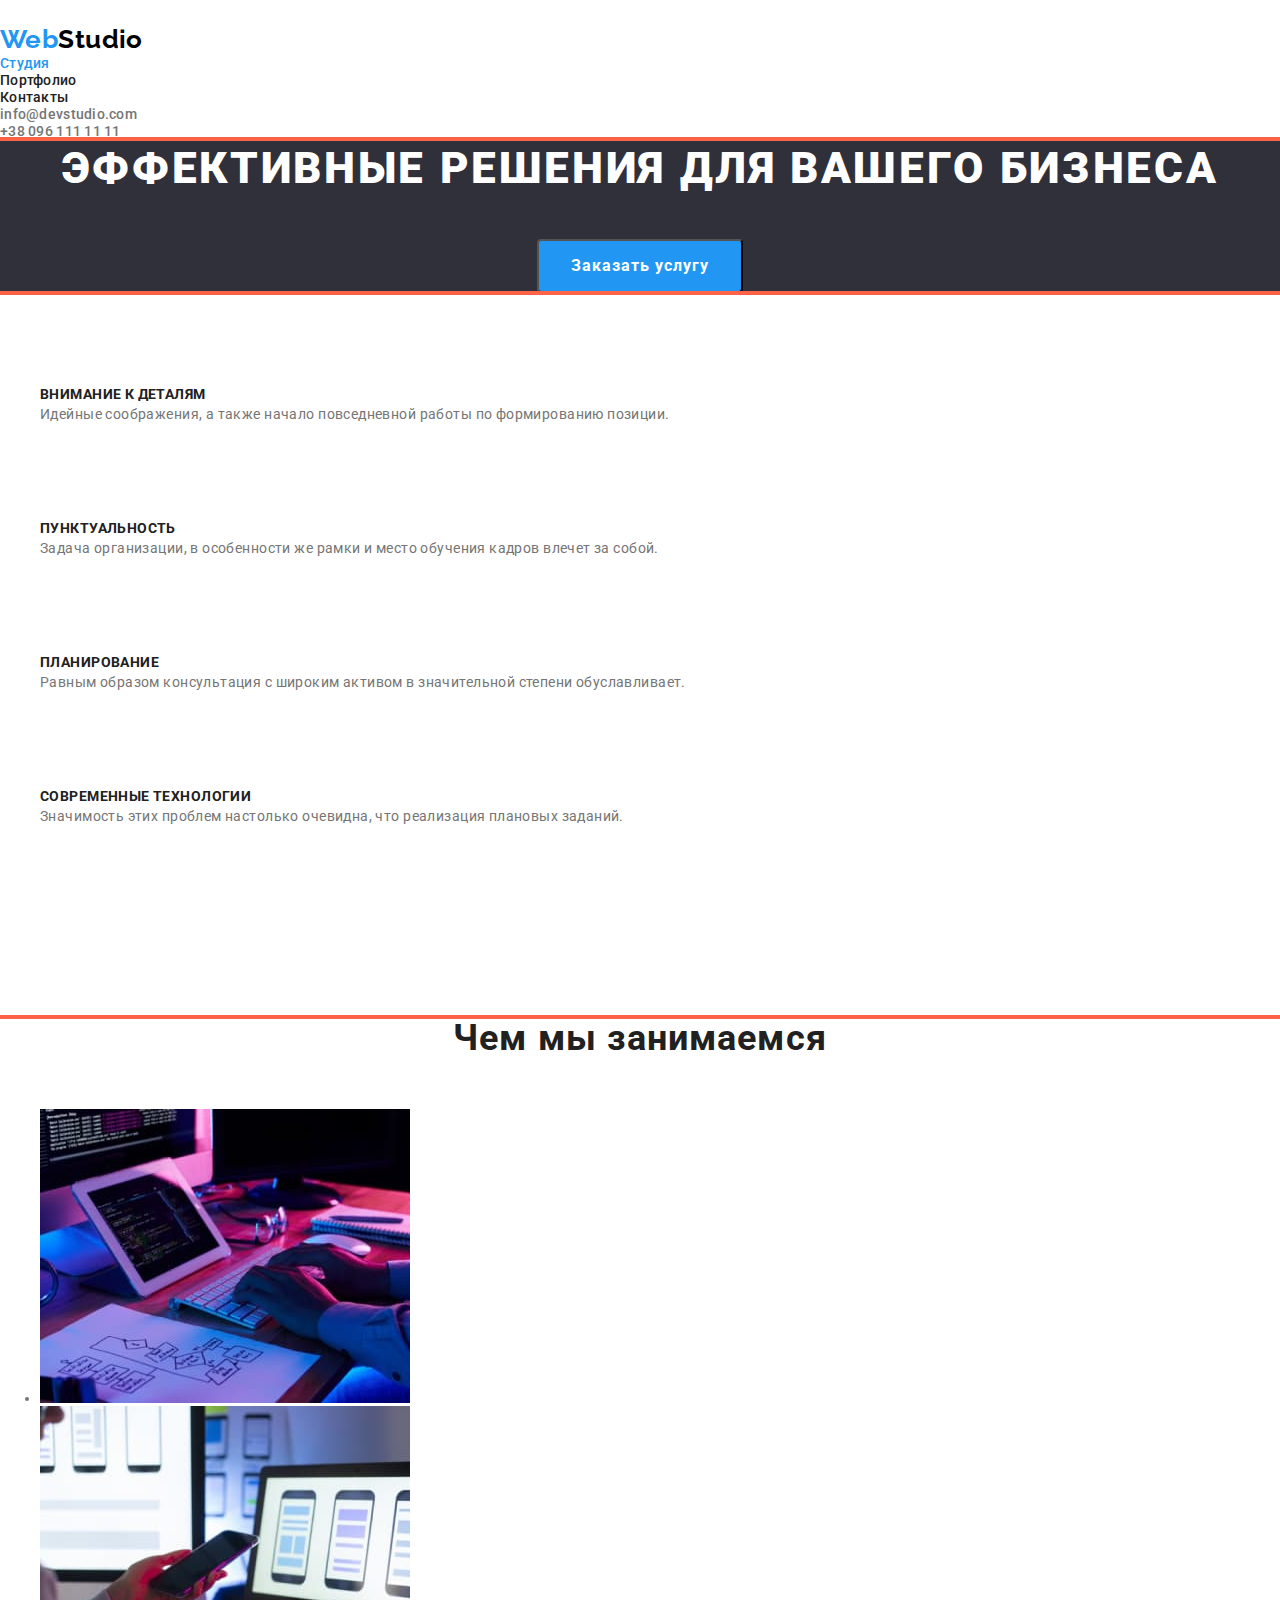
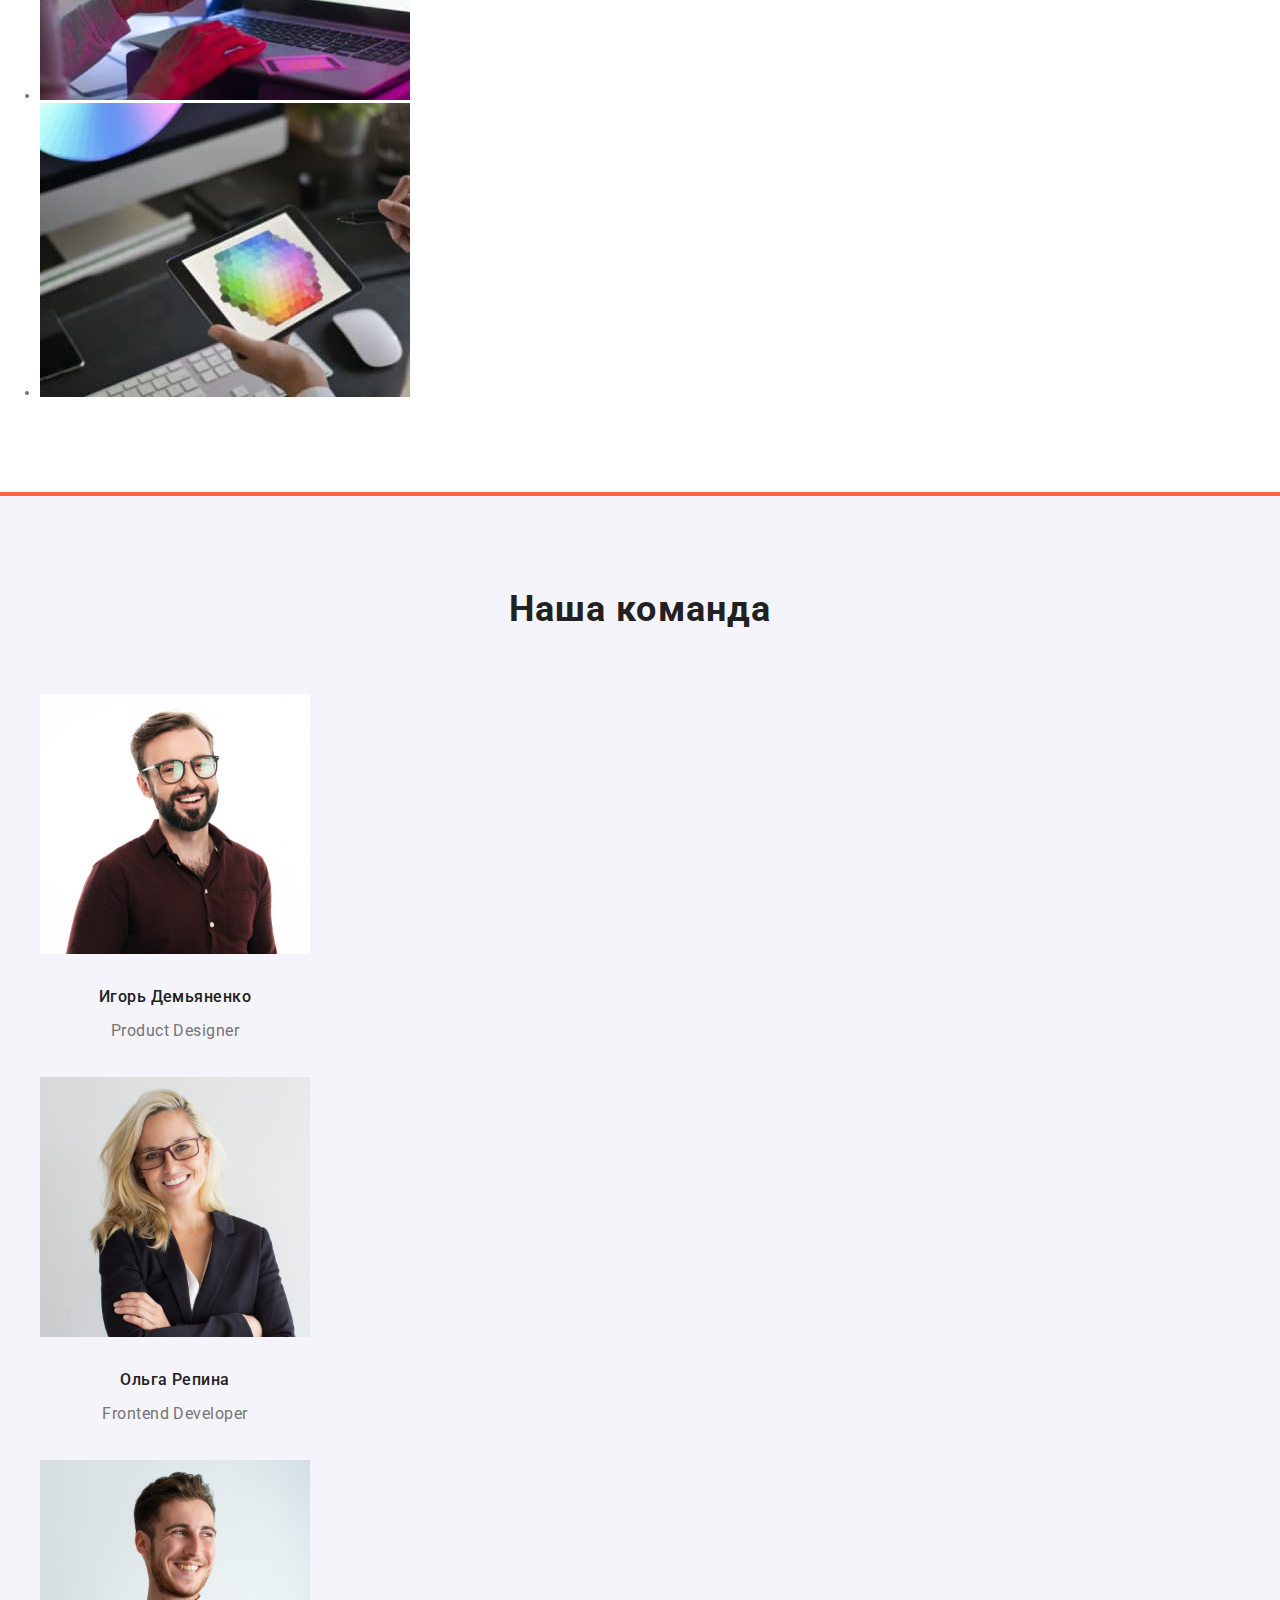
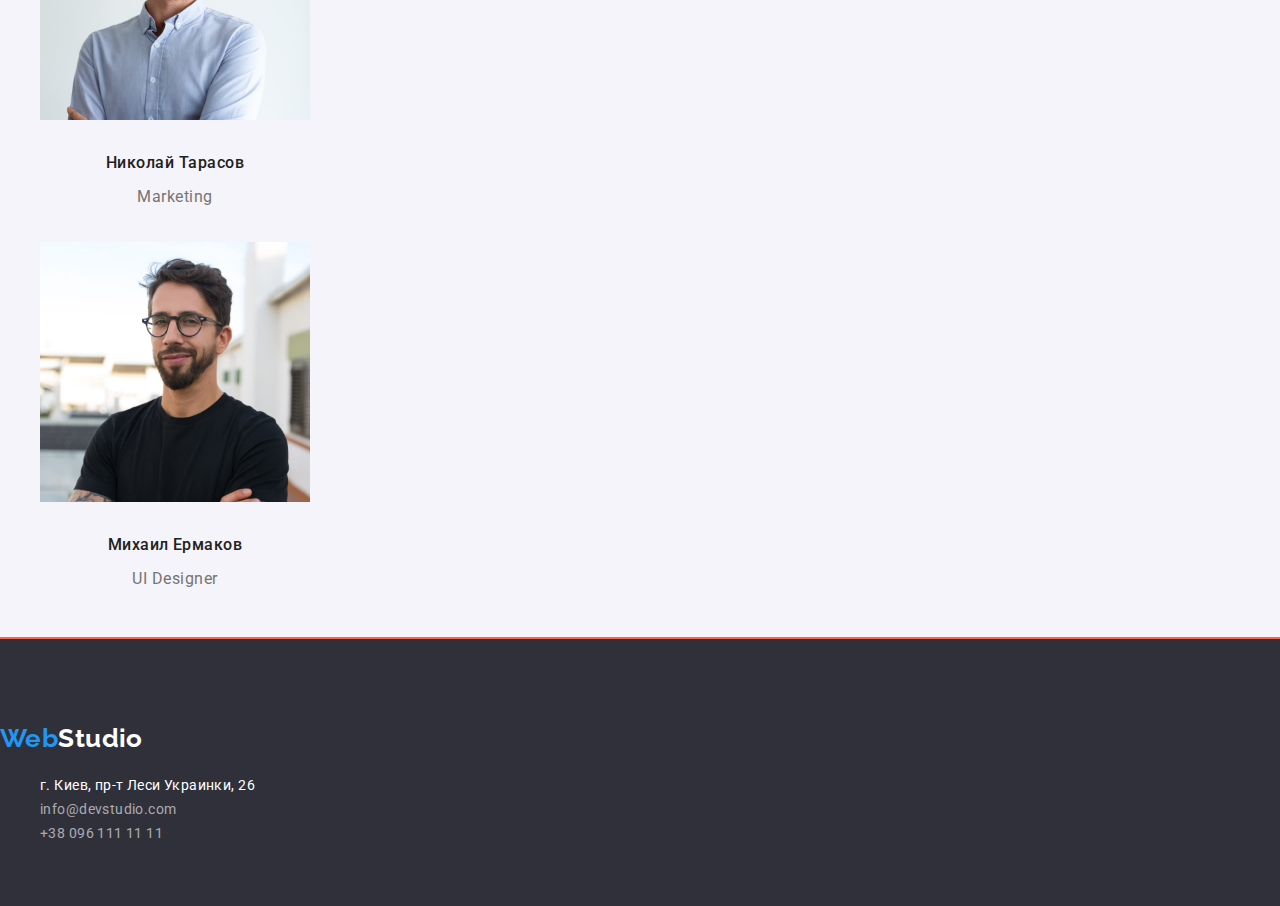
==== index.html @ bc40f43e "Start" ====
<!DOCTYPE html>
<html lang="en">
<head>
    <meta charset="UTF-8">
    <meta http-equiv="X-UA-Compatible" content="IE=edge">
    <meta name="viewport" content="width=device-width, initial-scale=1.0">
    <title>Web studio</title>
    <link rel="stylesheet" href="https://cdnjs.cloudflare.com/ajax/libs/modern-normalize/1.1.0/modern-normalize.min.css">
    <link href="https://fonts.googleapis.com/css2?family=Raleway:wght@700&family=Roboto:wght@400;500;700;900&display=swap" rel="stylesheet">
    <link rel="stylesheet" href="./css/styles.css">
</head>
<body>
    <header class="header">
        <!--Шапка сайта-->
        <div class="conteiner">
        <nav>
            <a href="./index.html" class="logo"><span class="web">Web</span><span class="studio-head">Studio</span></a>
            <ul class="list">
                <li class="list-nav"><a href="" class="studia link">Студия</a></li>
                <li class="list-nav"><a href="./portfolio.html" class="link">Портфолио</a></li>
                <li class="list-nav"><a href="" class="link">Контакты</a></li>
            </ul>
            </nav>
            <ul class="list">
                <li class="list-auth"><a href="mailto:info@devstudio.com" class="button-auth">info@devstudio.com</a></li>
                <li class="list-auth"><a href="tel:+380961111111" class="button-auth">+38 096 111 11 11</a></li>

            </ul>
        </div>
    </header>
    <main>
        
    <!--Герой-->
    <div class="conteiner">
    <section class="hero">
        <h1 class="hero-title">Эффективные решения для вашего бизнеса</h1>
        <button type="button" class="button-main">Заказать услугу</button>
    </section>
</div>
<div class="conteiner">
    <section class="section">
        <h2 class="visually-hidden">Особенности</h2>
        <ul class="feature-list">
            <li><h3 class="title">Внимание к деталям</h3>
            <p class="feature-text">
                Идейные соображения, а также начало повседневной работы по формированию позиции.
            </p></li>
            <li>
                <h3 class="title">Пунктуальность</h3>
                <p class="feature-text">Задача организации, в особенности же рамки и место обучения кадров влечет за собой.</p>
            </li>
            <li>
                <h3 class="title">Планирование</h3>
                <p class="feature-text">
                    Равным образом консультация с широким активом в значительной степени обуславливает.

                </p>
            </li>
            <li>
                <h3 class="title">Современные технологии</h3>
                <p class="feature-text">
                    Значимость этих проблем настолько очевидна, что реализация плановых заданий.
                </p>
            </li>

        </ul>
    </section>
</div>
<div class="conteiner">
    <section class="specialisation">
        <h2 class="specialisation-title">Чем мы занимаемся</h2>
        <ul class="specialisation-list">
        <li class="specialisation-item">
            <img src="./images/picture1.jpg" alt="Picture1" width="370" height="294">
        </li>
        <li class="specialisation-item">
            <img src="./images/picture2.jpg" alt="Picture2" width="370" height="294">
        </li>
        <li class="specialisation-item">
            <img src="./images/picture3.jpg" alt="Picture3" width="370" height="294">
        </li>
        </ul>
    </section>
</div>
<div class="conteiner"></div>
    <section class="team">
        <!--Фото команди-->
        <h2 class="team-title">Наша команда</h2>
        <ul class="team-list">
            <li class="list"><img src="./images/member1.jpg" alt="Member1" width="270" height="260">
            <h3 class="title secondary">Игорь Демьяненко</h3>
            <p class="team-text">Product Designer</p></li>
            <li class="list"><img src="./images/member2.jpg" alt="Member2" width="270" height="260">
            <h3 class="title secondary">Ольга Репина</h3>
        <p class="team-text">Frontend Developer</p></li>
            <li class="list"><img src="./images/member3.jpg" alt="Member3" width="270" height="260">
            <h3 class="title secondary">Николай Тарасов</h3>
        <p class="team-text">Marketing</p></li>
            <li class="list"><img src="./images/member4.jpg" alt="Member4" width="270" height="260">
            <h3 class="title secondary">Михаил Ермаков</h3>
        <p class="team-text">UI Designer</p></li>
        </ul>
    </section>
</div>
</main>
<div class="conteiner">
<footer class="footer">
    <!--Футер-->
    <a href="./index.html" class="logo"><span class="web">Web</span><span class="studio-footer">Studio</span></a>
<address>
   <ul class="list-adress">
  <li class="list"> <a href="https://goo.gl/maps/uKGxG5egsuMHE9eL8" target="_blank" rel="noopener norefferrer" class="map">г. Киев, пр-т Леси Украинки, 26</a></li>
   <li class="list"><a href="mailto:info@example.com" class="mail">info@devstudio.com</a></li>
   <li class="list"> <a href="tel:+380961111111" class="telephone">+38 096 111 11 11</a>

   </li>
</ul>
</address>

</footer>
</div>
    
</body>
</html>
---- css/styles.css ----
:root{
    --head-text-color:#FFFFFF;
    --secondary-hesd-color:#212121;
    --primary-text-color: #757575;
    --acent-color: #2196F3;
    --main-bacground-color:#E5E5E5;
    --bacground-hero-color:#2F303A;
    --footer-text-color: rgba(255, 255, 255, 0.6);
    --backgroun-footer-color: #2F303A;
    --logo-color: #000000;
    --team-background-color: #F5F4FA;



}
body{
    background-color: var(--head-text-color);
    color: var(--primary-text-color);
    font-family: "Roboto", sans-serif;
    font-size: 14px;
    letter-spacing: 0.03em;
    
    
}
.conteiner{
    margin-left: auto;
    margin-right: auto;
    width: 1200;
    outline: 2px solid tomato;
}
.button {
    display: inline-block;
    cursor: pointer;
    border-radius: 4px;
    border: 1px solid transparent;
    
    }
.visually-hidden{
    position: absolute;
    width: 1px;
    height: 1px;
    margin: -1px;
    border: 0;
    padding: 0;

    white-space: nowrap;
    clip-path: inset(100%);
    clip: rect(0 0 0 0);
    overflow: hidden;
    margin-top: 0;
    margin-bottom: 0;

}

.list{
list-style: none;
padding-left: 0;
margin: 0;
padding: 0px;
}



.list:hover,
.list:focus{
    color: var(--acent-color);
}
.link {
text-decoration: none;
color:var(--secondary-hesd-color);
font-family: 'Roboto';
font-weight: 500;
font-size: 14px;
line-height: 1.14;
letter-spacing: 0.02em;
}
.link:hover,
.link:focus{
    color: var(--acent-color);

}
.studia{
    color: var(--acent-color);

}
.feature-list{
    list-style: none;

}



.logo {
    color: var(--bacground-hero-color);
    font-family: "Raleway",sans-serif;
    font-weight: 700;
    font-size: 26px;
    line-height: 1.19;
    text-decoration: none; 
    display: inline-block;
    margin-top: 24px;
     
}


.studio-head{
    color: var(--logo-color);
}
.web{
    color: var(--acent-color);
}


 /* Site nav */

.link.portfolio{
    color: var(--acent-color);

}
.button-auth{
    color: var(--primary-text-color);
    font-family: 'Roboto';
font-weight: 500;
font-size: 14px;
line-height: 1.2;
letter-spacing: 0.02em;
text-decoration: none;
    
    
}
.button-auth:hover,
.button-auth:focus{
    color: var(--acent-color);
}
/* site autintification */

/*  site hero */
.hero{
    background-color:var(--bacground-hero-color) ;
    text-align: center;

}
.hero-title{
    margin-top: 0px;
    margin-bottom: 40px;
    color: var(--head-text-color);
    font-family: "Roboto";
font-weight: 900;
font-size: 44px;
line-height: 1.36;
letter-spacing: 0.06em;
text-align: center;
text-transform: uppercase;
}
.button-main{
    background-color: var(--acent-color);
    color: var(--head-text-color);
    font-family: "Roboto";
font-weight: 700;
font-size: 16px;
line-height: 1.87;
display: inline-block;
align-items: center;
text-align: center;
letter-spacing: 0.06em;
border-radius: 4px;
min-width: 200px;
padding: 10px 32px;


}
.hero{
    
}

    


/* Features*/
.section{
    padding-top: 94px;
    padding-bottom: 94px;
}
.feature-list .title{
    text-transform: uppercase;
    color: var(--secondary-hesd-color);
    font-family: "Roboto";
font-weight: 700;
font-size: 14px;
line-height: 1.14;
margin-top: 0;
margin-bottom: 0;

}
.feature-list{
 margin-top: 0;
margin-bottom: 0;


}
.feature-text{
    font-family: 'Roboto';
font-weight: 400;
font-size: 14px;
line-height: 1.71;
letter-spacing: 0.03em;
margin-top: 0;
margin-bottom: 94px;
}
.team-text{color: var(--primary-text-color);
    font-family: 'Roboto';
    font-weight: 400;
    font-size: 14px;
    line-height: 1.71;

}
/* Specialisation */
.specialisation-list {
    display: inline-block;
    margin-top: 0;
    margin-bottom: 94px;

}

.team{
    background-color:  var(--team-background-color);
}
.specialisation-title{
    margin-top: 0;
    margin-bottom: 50px;
    color: var(--secondary-hesd-color);
    font-family: "Roboto";
font-weight: 700;
font-size: 36px;
line-height: 1.17;
text-align: center;
letter-spacing: 0.03em;
}
/* Team */
.team-list{
    display: inline-block;
    text-align: center;
}
.team-title{
    color: var(--secondary-hesd-color);
    font-family: "Roboto";
font-weight: 700;
font-size: 36px;
line-height: 1.17;
text-align: center;
letter-spacing: 0.03em;
margin-top: 0;
margin-bottom: 50px;
padding-top: 94px;

}

.team-list .title.secondary{
    color: var(--secondary-hesd-color) ;
    font-family: "Roboto";
font-weight: 500;
font-size: 16px;
line-height: 1.19;
letter-spacing: 0.03em;
margin-top: 30px;
margin-bottom: 0;

}
.team-list .team-text{
    color:var(--primary-text-color);
    font-family: "Roboto";
font-size: 16px;
line-height: 1.91;
letter-spacing: 0.03em;
display: inline-block;
margin-top: 10px;
margin-bottom: 30px;
    
}
 
 /* Footer */
 .footer {
    background-color: var(--bacground-hero-color);
   
    padding-top: 60px;
 }
 .studio-footer{
     color: var(--head-text-color);
 }
 .list-adress {
     display: inline-block;
     margin-top: 20px;
     margin-bottom: 60px;

 }

 .map {
     color: var(--head-text-color);
    font-family: "Roboto";
font-style: normal;
font-weight: 400;
font-size: 14px;
line-height: 1.71;
letter-spacing: 0.03em;
    text-decoration: none;
 }
 .map:hover,
 .map:focus{
     color: var(--acent-color);
 }
 .mail {
     color: rgba(255, 255, 255, 0.6);
    font-family: "Roboto";
    font-style: normal;
    font-weight: 400;
    font-size: 14px;
    line-height: 1.71;
    letter-spacing: 0.03em;
        text-decoration: none;

 }
 .mail:hover,
 .mail:focus{
     color: var(--acent-color);
 }
.telephone{
    color: rgba(255, 255, 255, 0.6);
    font-family: "Roboto";
    font-style: normal;
    font-weight: 400;
    font-size: 14px;
    line-height: 1.71;
    letter-spacing:0.03em%;
        text-decoration: none;
}
.telephone:hover,
.telephone:focus{
     color: var(--acent-color);
}


 /* Potfolio */
.button-portfolio {
    background-color: var(--team-background-color);
    color: var(--secondary-hesd-color);
    font-family: "Roboto";
font-weight: 500;
font-size: 16px;
line-height: 1.63;
letter-spacing: 0.03em;
border-radius: 4px;
border: 1px solid transparent;
padding: 6px 22px;


}
.button-portfolio:hover,
.button-portfolio:focus{
     background-color: var(--acent-color);
     color: var(--head-text-color);
 }
.examples-title {
    color: var(--secondary-hesd-color);
    font-family: "Roboto";
    font-weight: 700;
    font-size: 18px;
    line-height: 2;
    letter-spacing: 0.06em;
    text-decoration: none;
    margin-top: 0;
    margin-bottom: 0;

    padding-top: 20px;

}
.examples-link {
    display: inline-block;
    text-decoration: none;  
    margin-top: 56px;
}
.examples-text{
    color: var(--primary-text-color);
    font-weight: 400;
font-size: 16px;
line-height: 1.88;
margin-top: 4px;
margin-bottom: 0;
}
.pictures{
    margin-top: 0;
    margin-bottom: 0;
}
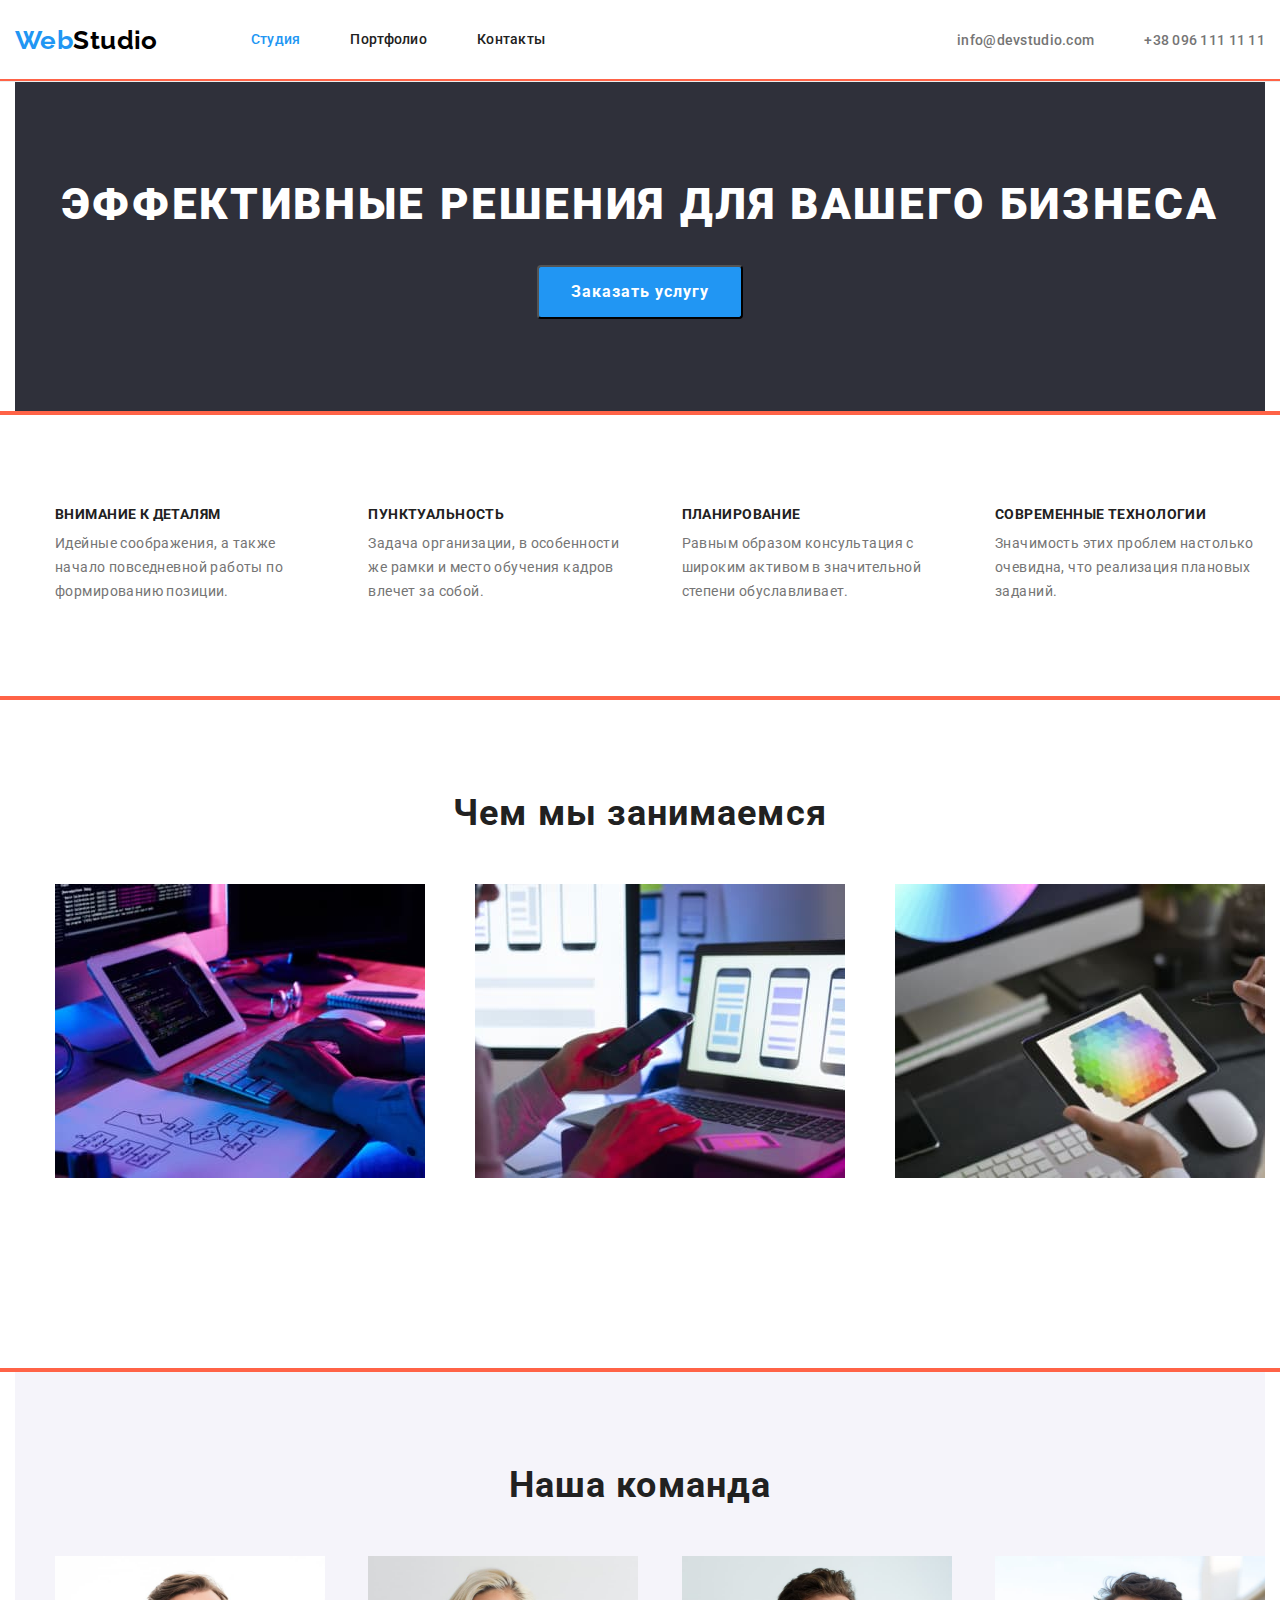
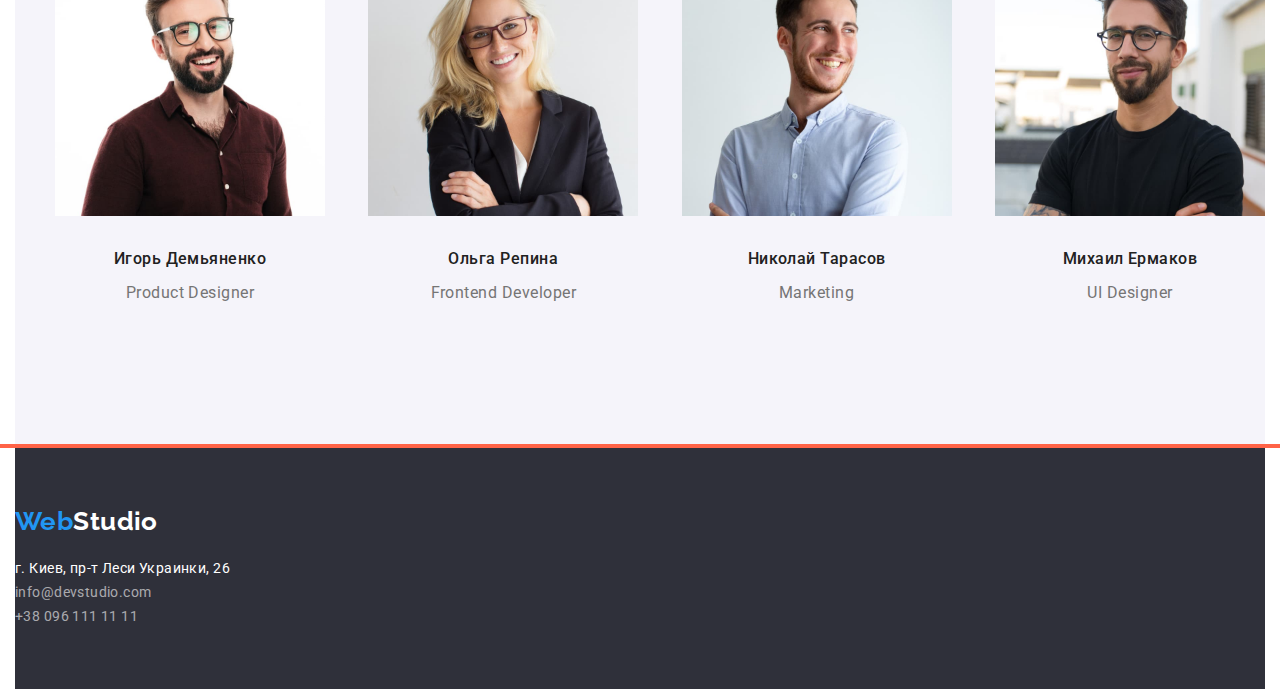
==== commit 3c2f2d6d: "Домашнее задание 3" ====
--- a/index.html
+++ b/index.html
@@ -1,5 +1,7 @@
 <!DOCTYPE html>
 <html lang="en">
+
+
 <head>
     <meta charset="UTF-8">
     <meta http-equiv="X-UA-Compatible" content="IE=edge">
@@ -9,25 +11,34 @@
     <link href="https://fonts.googleapis.com/css2?family=Raleway:wght@700&family=Roboto:wght@400;500;700;900&display=swap" rel="stylesheet">
     <link rel="stylesheet" href="./css/styles.css">
 </head>
+
+
 <body>
-    <header class="header">
-        <!--Шапка сайта-->
-        <div class="conteiner">
-        <nav>
-            <a href="./index.html" class="logo"><span class="web">Web</span><span class="studio-head">Studio</span></a>
-            <ul class="list">
-                <li class="list-nav"><a href="" class="studia link">Студия</a></li>
-                <li class="list-nav"><a href="./portfolio.html" class="link">Портфолио</a></li>
-                <li class="list-nav"><a href="" class="link">Контакты</a></li>
-            </ul>
-            </nav>
-            <ul class="list">
-                <li class="list-auth"><a href="mailto:info@devstudio.com" class="button-auth">info@devstudio.com</a></li>
-                <li class="list-auth"><a href="tel:+380961111111" class="button-auth">+38 096 111 11 11</a></li>
 
-            </ul>
-        </div>
-    </header>
+<!--Шапка сайта-->
+   
+<header class="page-header">
+    <!--Шапка сайта-->
+    <div class="conteiner main-nav">
+    <nav class="site-nav">
+        <a href="./index.html" class="logo"><span class="web">Web</span><span class="studio-head">Studio</span></a>
+        <ul class="list">
+            <li class="list-nav"><a href="./index.html" class="studia">Студия</a></li>
+            <li class="list-nav"><a href="./portfolio.html" class="link">Портфолио</a></li>
+            <li class="list-nav"><a href="" class="link">Контакты</a></li>
+        </ul>
+        </nav>
+        <ul class="list">
+            <li class="list-auth"><a href="mailto:info@devstudio.com" class="button-auth">info@devstudio.com</a></li>
+            <li class="list-auth"><a href="tel:+380961111111" class="button-auth">+38 096 111 11 11</a></li>
+
+        </ul>
+    </div>
+  
+</header>
+
+
+
     <main>
         
     <!--Герой-->
@@ -41,22 +52,22 @@
     <section class="section">
         <h2 class="visually-hidden">Особенности</h2>
         <ul class="feature-list">
-            <li><h3 class="title">Внимание к деталям</h3>
+            <li class="item"><h3 class="title">Внимание к деталям</h3>
             <p class="feature-text">
                 Идейные соображения, а также начало повседневной работы по формированию позиции.
             </p></li>
-            <li>
+            <li class="item">
                 <h3 class="title">Пунктуальность</h3>
                 <p class="feature-text">Задача организации, в особенности же рамки и место обучения кадров влечет за собой.</p>
             </li>
-            <li>
+            <li class="item">
                 <h3 class="title">Планирование</h3>
                 <p class="feature-text">
                     Равным образом консультация с широким активом в значительной степени обуславливает.
 
                 </p>
             </li>
-            <li>
+            <li class="item">
                 <h3 class="title">Современные технологии</h3>
                 <p class="feature-text">
                     Значимость этих проблем настолько очевидна, что реализация плановых заданий.
@@ -66,6 +77,9 @@
         </ul>
     </section>
 </div>
+
+
+<!-- Спеціалізація -->
 <div class="conteiner">
     <section class="specialisation">
         <h2 class="specialisation-title">Чем мы занимаемся</h2>
@@ -82,27 +96,32 @@
         </ul>
     </section>
 </div>
-<div class="conteiner"></div>
+
+<!-- Команда -->
+<div class="conteiner">
     <section class="team">
         <!--Фото команди-->
         <h2 class="team-title">Наша команда</h2>
         <ul class="team-list">
-            <li class="list"><img src="./images/member1.jpg" alt="Member1" width="270" height="260">
+            <li class="photos"><img src="./images/member1.jpg" alt="Member1" width="270" height="260">
             <h3 class="title secondary">Игорь Демьяненко</h3>
             <p class="team-text">Product Designer</p></li>
-            <li class="list"><img src="./images/member2.jpg" alt="Member2" width="270" height="260">
+            <li class="photos"><img src="./images/member2.jpg" alt="Member2" width="270" height="260">
             <h3 class="title secondary">Ольга Репина</h3>
         <p class="team-text">Frontend Developer</p></li>
-            <li class="list"><img src="./images/member3.jpg" alt="Member3" width="270" height="260">
+            <li class="photos"><img src="./images/member3.jpg" alt="Member3" width="270" height="260">
             <h3 class="title secondary">Николай Тарасов</h3>
         <p class="team-text">Marketing</p></li>
-            <li class="list"><img src="./images/member4.jpg" alt="Member4" width="270" height="260">
+            <li class="photos"><img src="./images/member4.jpg" alt="Member4" width="270" height="260">
             <h3 class="title secondary">Михаил Ермаков</h3>
         <p class="team-text">UI Designer</p></li>
         </ul>
     </section>
 </div>
 </main>
+
+
+<!-- Футер -->
 <div class="conteiner">
 <footer class="footer">
     <!--Футер-->
--- a/css/styles.css
+++ b/css/styles.css
@@ -9,6 +9,7 @@
     --backgroun-footer-color: #2F303A;
     --logo-color: #000000;
     --team-background-color: #F5F4FA;
+    --head-line-color: #ECECEC;
 
 
 
@@ -25,7 +26,9 @@
 .conteiner{
     margin-left: auto;
     margin-right: auto;
-    width: 1200;
+    width: 1230;
+    padding-left: 15px;
+    padding-right: 15px;
     outline: 2px solid tomato;
 }
 .button {
@@ -54,9 +57,9 @@
 
 .list{
 list-style: none;
-padding-left: 0;
 margin: 0;
 padding: 0px;
+display: flex;
 }
 
 
@@ -81,6 +84,7 @@
 }
 .studia{
     color: var(--acent-color);
+    text-decoration: none;
 
 }
 .feature-list{
@@ -89,6 +93,44 @@
 }
 
 
+/* Header */
+.main-nav{
+    display: flex;
+    align-items: center;
+    justify-content:space-between;
+    outline: 1px solid var(--head-line-color);
+}
+.site-nav{
+    display: flex;
+    align-items: center;
+    margin-left: 93px;
+}
+.site-nav:first-child{
+    margin-left: 0;
+
+}
+
+
+.list-nav{
+    display: block;
+    margin-right: 50px;
+    padding-top: 32px;
+    padding-bottom: 32px;
+    text-decoration: none;
+    margin-right: 50px;
+
+color:var(--secondary-hesd-color);
+font-family: 'Roboto';
+font-weight: 500;
+font-size: 14px;
+line-height: 1.14;
+letter-spacing: 0.02em;
+   
+}
+.list-nav:last-child{
+    margin-right: 0;
+    
+}
 
 .logo {
     color: var(--bacground-hero-color);
@@ -96,9 +138,8 @@
     font-weight: 700;
     font-size: 26px;
     line-height: 1.19;
-    text-decoration: none; 
-    display: inline-block;
-    margin-top: 24px;
+    text-decoration: none;
+    margin-right: 93px;  
      
 }
 
@@ -112,10 +153,21 @@
 
 
  /* Site nav */
+ 
 
 .link.portfolio{
     color: var(--acent-color);
 
+}
+/* site autintification */
+.list-auth{
+    display: flex;
+    padding-top: 32px;
+    padding-bottom: 32px;
+    margin-left: auto;
+}
+.list-auth+ .list-auth{
+ margin-left: 50px;
 }
 .button-auth{
     color: var(--primary-text-color);
@@ -132,9 +184,10 @@
 .button-auth:focus{
     color: var(--acent-color);
 }
-/* site autintification */
+
 
 /*  site hero */
+
 .hero{
     background-color:var(--bacground-hero-color) ;
     text-align: center;
@@ -142,7 +195,7 @@
 }
 .hero-title{
     margin-top: 0px;
-    margin-bottom: 40px;
+    margin-bottom: 30px;
     color: var(--head-text-color);
     font-family: "Roboto";
 font-weight: 900;
@@ -168,18 +221,16 @@
 padding: 10px 32px;
 
 
-}
-.hero{
-    
-}
-
-    
-
+
+}
 
 /* Features*/
 .section{
+    margin-top: 0;
+    margin-bottom: 0;
     padding-top: 94px;
     padding-bottom: 94px;
+
 }
 .feature-list .title{
     text-transform: uppercase;
@@ -189,23 +240,34 @@
 font-size: 14px;
 line-height: 1.14;
 margin-top: 0;
-margin-bottom: 0;
+margin-bottom: 10px;
 
 }
 .feature-list{
  margin-top: 0;
 margin-bottom: 0;
-
-
+display: flex;
+justify-content:space-between;
+flex-wrap: wrap;
+
+}
+.feature-list .item{
+    width: 270px;
+}
+.feature-list+ .feature-list{
+    margin-left: 30px;
+}
+.feature-list:first-child{
+    margin-left: 0;
 }
 .feature-text{
-    font-family: 'Roboto';
+font-family: 'Roboto';
 font-weight: 400;
 font-size: 14px;
 line-height: 1.71;
 letter-spacing: 0.03em;
 margin-top: 0;
-margin-bottom: 94px;
+margin-bottom: 0;
 }
 .team-text{color: var(--primary-text-color);
     font-family: 'Roboto';
@@ -215,15 +277,31 @@
 
 }
 /* Specialisation */
+.specialisation{
+    margin-top: 0;
+}
 .specialisation-list {
+    list-style: none;
     display: inline-block;
     margin-top: 0;
     margin-bottom: 94px;
-
-}
+    display: flex;
+justify-content:space-between;
+flex-wrap: wrap;
+
+
+}
+.specialisation-item{
+    margin-right: 30px;
+}
+.specialisation-item:last-child{
+    margin-right: 0;
+}
+/* Team */
 
 .team{
     background-color:  var(--team-background-color);
+    padding-top: 94px;
 }
 .specialisation-title{
     margin-top: 0;
@@ -236,11 +314,16 @@
 text-align: center;
 letter-spacing: 0.03em;
 }
-/* Team */
 .team-list{
-    display: inline-block;
-    text-align: center;
-}
+    display: flex;
+    justify-content:space-between;
+flex-wrap: wrap;
+list-style: none;
+text-align: center;
+
+}
+
+
 .team-title{
     color: var(--secondary-hesd-color);
     font-family: "Roboto";
@@ -251,7 +334,7 @@
 letter-spacing: 0.03em;
 margin-top: 0;
 margin-bottom: 50px;
-padding-top: 94px;
+
 
 }
 
@@ -264,6 +347,7 @@
 letter-spacing: 0.03em;
 margin-top: 30px;
 margin-bottom: 0;
+text-align: center;
 
 }
 .team-list .team-text{
@@ -272,10 +356,11 @@
 font-size: 16px;
 line-height: 1.91;
 letter-spacing: 0.03em;
-display: inline-block;
+display: flex;
 margin-top: 10px;
 margin-bottom: 30px;
-    
+text-align: center;
+justify-content: center;
 }
  
  /* Footer */
@@ -291,6 +376,9 @@
      display: inline-block;
      margin-top: 20px;
      margin-bottom: 60px;
+     margin-left: 0;
+     margin-right: 0;
+     padding-inline-start: 0;
 
  }
 
@@ -303,6 +391,8 @@
 line-height: 1.71;
 letter-spacing: 0.03em;
     text-decoration: none;
+   
+
  }
  .map:hover,
  .map:focus{
@@ -340,6 +430,10 @@
 
 
  /* Potfolio */
+ .filter{
+     display: flex;
+     justify-content: center;
+ }
 .button-portfolio {
     background-color: var(--team-background-color);
     color: var(--secondary-hesd-color);
@@ -351,8 +445,13 @@
 border-radius: 4px;
 border: 1px solid transparent;
 padding: 6px 22px;
-
-
+text-align: center;
+margin-right: 8px;
+
+
+}
+.button-portfolio:last-child{
+    margin-right: 0;
 }
 .button-portfolio:hover,
 .button-portfolio:focus{
@@ -367,27 +466,50 @@
     line-height: 2;
     letter-spacing: 0.06em;
     text-decoration: none;
-    margin-top: 0;
+    margin-top: 20px;
+    margin-bottom: 4px;
+
+}
+.list-porto{
+    display: flex;
+    flex-wrap: wrap;
+    margin-top: 34px;
+    
+}
+.list-portfolio{
+    display: flex;
+    flex-wrap: wrap;
+    width: calc((100%-60)/3);
+    justify-content: space-between;
+    margin-right: 30px;
+    margin-bottom: 30px;
+}
+.list-portfolio:nth-child(3n){
+    margin-right: 0;
+}
+.list-portfolio:nth-last-child(-n + 3){
     margin-bottom: 0;
-
-    padding-top: 20px;
-
 }
 .examples-link {
     display: inline-block;
     text-decoration: none;  
-    margin-top: 56px;
+   
 }
 .examples-text{
     color: var(--primary-text-color);
     font-weight: 400;
 font-size: 16px;
 line-height: 1.88;
-margin-top: 4px;
-margin-bottom: 0;
+margin-top: 0;
+margin-bottom: 20px;
+
 }
 .pictures{
     margin-top: 0;
     margin-bottom: 0;
 }
- 
+section{
+    padding-top: 94px;
+    padding-bottom: 94px;
+
+}
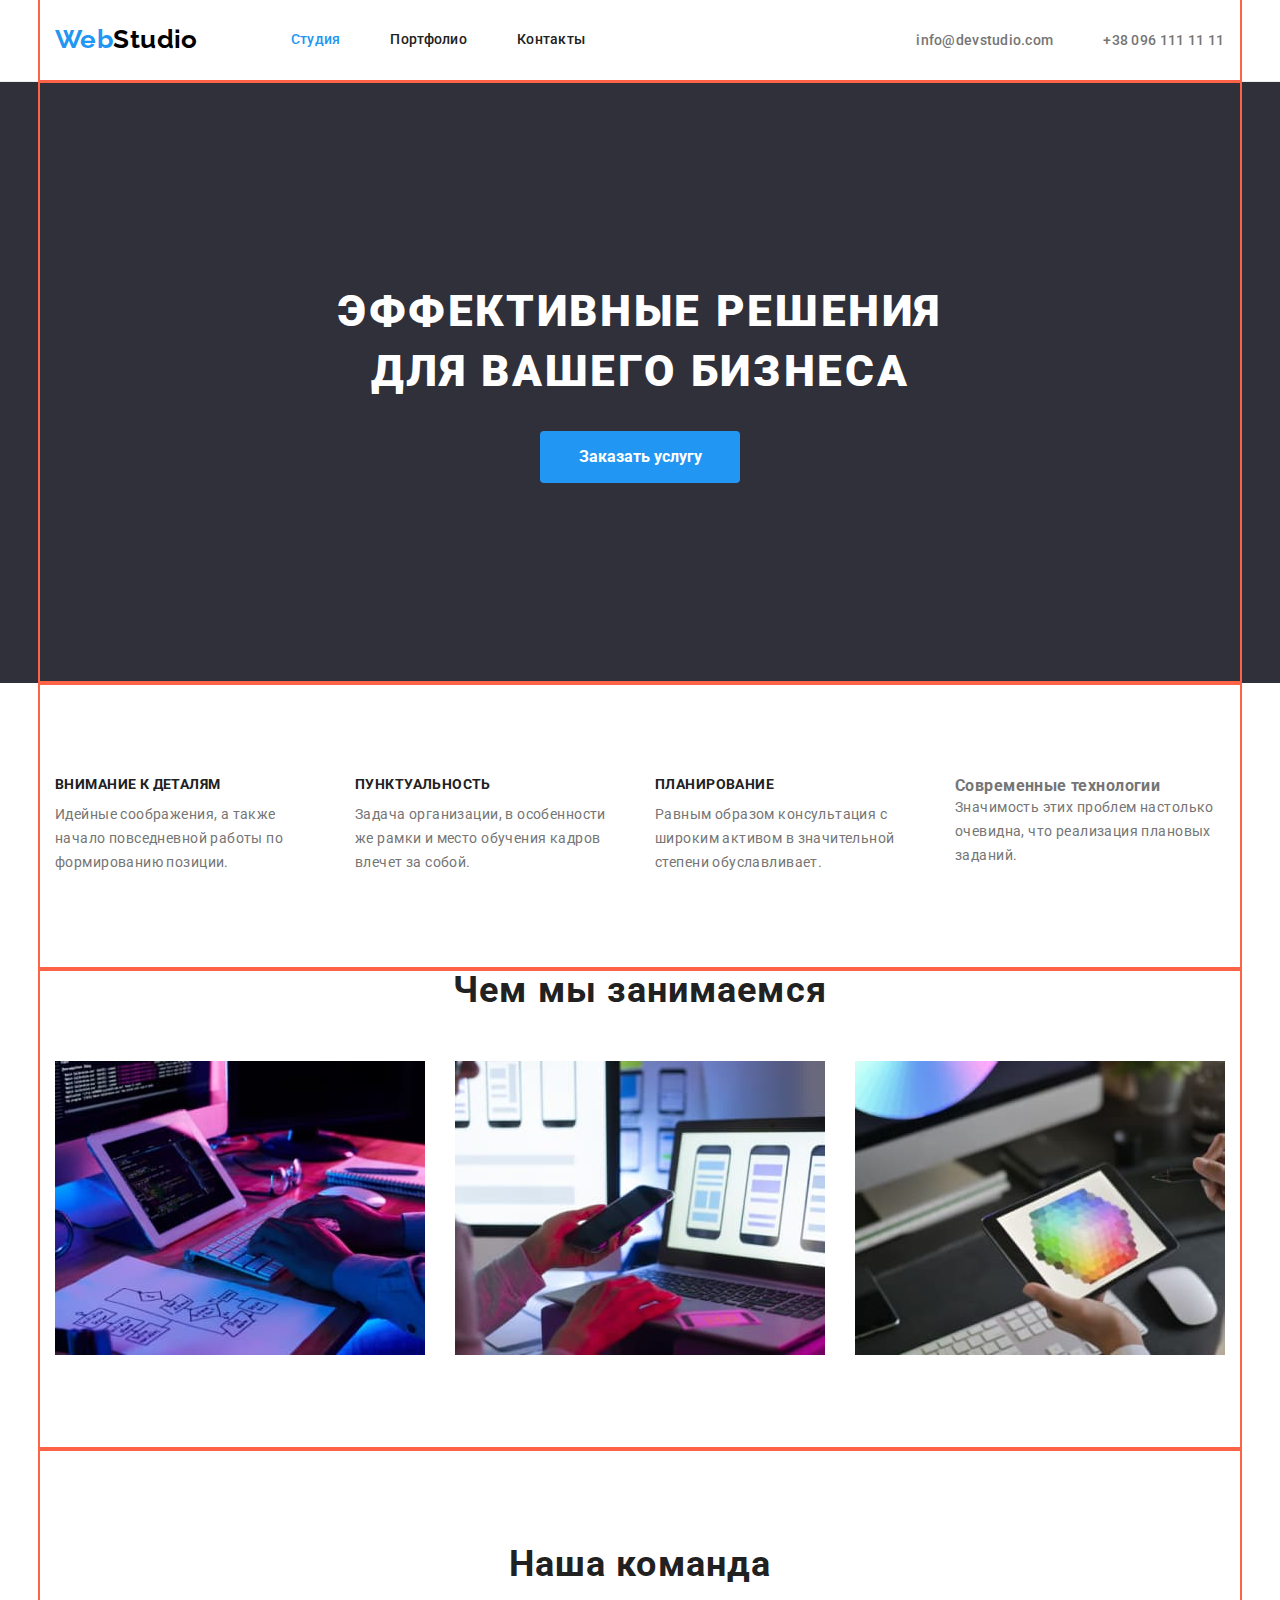
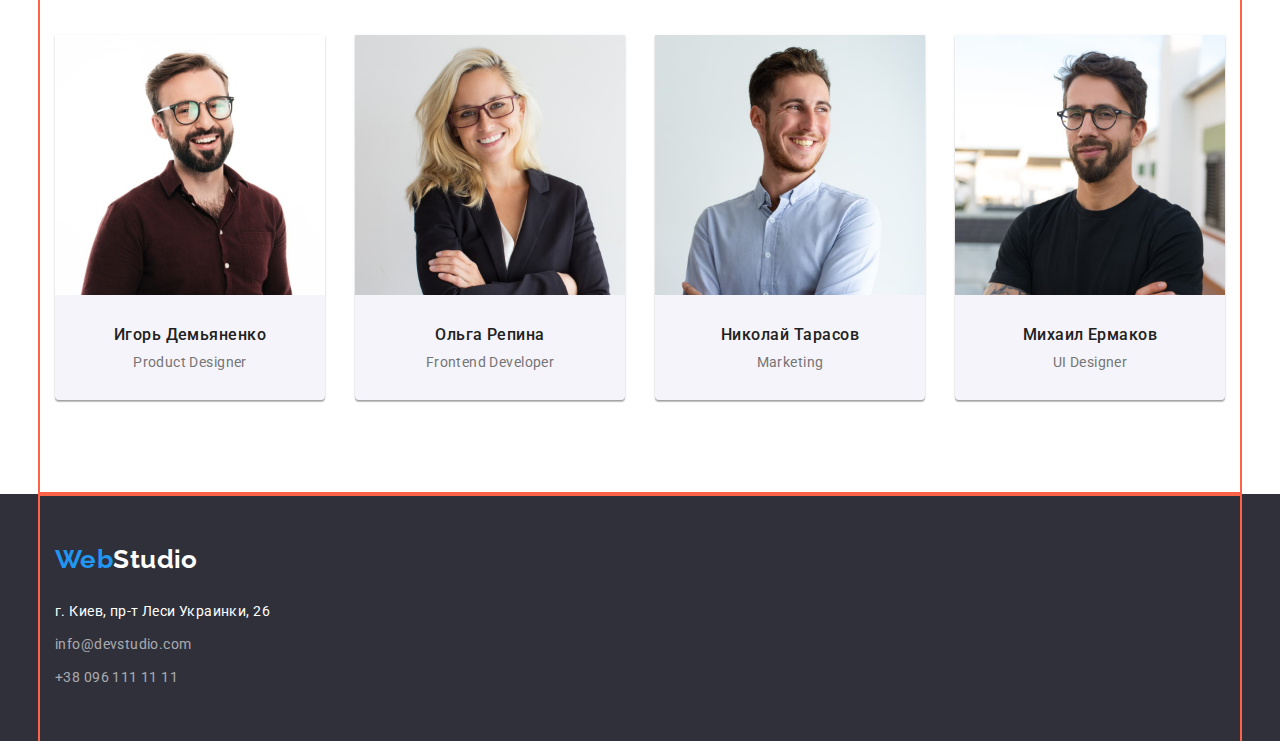
==== commit dc1980c2: "Измененное дз3" ====
--- a/index.html
+++ b/index.html
@@ -16,21 +16,22 @@
 <body>
 
 <!--Шапка сайта-->
-   
+
 <header class="page-header">
+    <div class="conteiner main-nav">
     <!--Шапка сайта-->
-    <div class="conteiner main-nav">
+  
     <nav class="site-nav">
         <a href="./index.html" class="logo"><span class="web">Web</span><span class="studio-head">Studio</span></a>
-        <ul class="list">
-            <li class="list-nav"><a href="./index.html" class="studia">Студия</a></li>
-            <li class="list-nav"><a href="./portfolio.html" class="link">Портфолио</a></li>
-            <li class="list-nav"><a href="" class="link">Контакты</a></li>
+        <ul class="list navigation">
+            <li class="list nav"><a href="./index.html" class="link studia">Студия</a></li>
+            <li class="list nav"><a href="./portfolio.html" class="link">Портфолио</a></li>
+            <li class="list nav"><a href="" class="link">Контакты</a></li>
         </ul>
         </nav>
-        <ul class="list">
-            <li class="list-auth"><a href="mailto:info@devstudio.com" class="button-auth">info@devstudio.com</a></li>
-            <li class="list-auth"><a href="tel:+380961111111" class="button-auth">+38 096 111 11 11</a></li>
+        <ul class="list autorization">
+            <li class="list auth"><a href="mailto:info@devstudio.com" class="button-auth">info@devstudio.com</a></li>
+            <li class="list auth"><a href="tel:+380961111111" class="button-auth">+38 096 111 11 11</a></li>
 
         </ul>
     </div>
@@ -39,51 +40,59 @@
 
 
 
+
     <main>
         
     <!--Герой-->
-    <div class="conteiner">
+   
     <section class="hero">
-        <h1 class="hero-title">Эффективные решения для вашего бизнеса</h1>
-        <button type="button" class="button-main">Заказать услугу</button>
+        <div class="conteiner">
+       
+        <h1 class="hero-title">Эффективные решения <br>
+            для вашего бизнеса </h1>
+            <br><button type="button" class="button main">Заказать услугу</button>
+    </div>
     </section>
 </div>
-<div class="conteiner">
+
     <section class="section">
+        <div class="conteiner">
         <h2 class="visually-hidden">Особенности</h2>
-        <ul class="feature-list">
-            <li class="item"><h3 class="title">Внимание к деталям</h3>
+        <ul class="feature list">
+            <li class="item"><h3 class="feature-title">Внимание к деталям</h3>
             <p class="feature-text">
                 Идейные соображения, а также начало повседневной работы по формированию позиции.
             </p></li>
             <li class="item">
-                <h3 class="title">Пунктуальность</h3>
+                <h3 class="feature-title">Пунктуальность</h3>
                 <p class="feature-text">Задача организации, в особенности же рамки и место обучения кадров влечет за собой.</p>
             </li>
             <li class="item">
-                <h3 class="title">Планирование</h3>
+                <h3 class="feature-title">Планирование</h3>
                 <p class="feature-text">
                     Равным образом консультация с широким активом в значительной степени обуславливает.
 
                 </p>
             </li>
             <li class="item">
-                <h3 class="title">Современные технологии</h3>
+                <h3 class="featuretitle">Современные технологии</h3>
                 <p class="feature-text">
                     Значимость этих проблем настолько очевидна, что реализация плановых заданий.
                 </p>
             </li>
 
         </ul>
+    </div>
     </section>
-</div>
+
 
 
 <!-- Спеціалізація -->
-<div class="conteiner">
+
     <section class="specialisation">
+        <div class="conteiner">
         <h2 class="specialisation-title">Чем мы занимаемся</h2>
-        <ul class="specialisation-list">
+        <ul class="specialisation list">
         <li class="specialisation-item">
             <img src="./images/picture1.jpg" alt="Picture1" width="370" height="294">
         </li>
@@ -98,11 +107,12 @@
 </div>
 
 <!-- Команда -->
-<div class="conteiner">
+
     <section class="team">
+        <div class="conteiner">
         <!--Фото команди-->
         <h2 class="team-title">Наша команда</h2>
-        <ul class="team-list">
+        <ul class="team list">
             <li class="photos"><img src="./images/member1.jpg" alt="Member1" width="270" height="260">
             <h3 class="title secondary">Игорь Демьяненко</h3>
             <p class="team-text">Product Designer</p></li>
@@ -122,22 +132,24 @@
 
 
 <!-- Футер -->
-<div class="conteiner">
+
 <footer class="footer">
-    <!--Футер-->
-    <a href="./index.html" class="logo"><span class="web">Web</span><span class="studio-footer">Studio</span></a>
-<address>
-   <ul class="list-adress">
-  <li class="list"> <a href="https://goo.gl/maps/uKGxG5egsuMHE9eL8" target="_blank" rel="noopener norefferrer" class="map">г. Киев, пр-т Леси Украинки, 26</a></li>
-   <li class="list"><a href="mailto:info@example.com" class="mail">info@devstudio.com</a></li>
-   <li class="list"> <a href="tel:+380961111111" class="telephone">+38 096 111 11 11</a>
+    <div class="conteiner">
+        <!--Футер-->
+        <a href="./index.html" class="logo footer"><span class="web">Web</span><span
+                class="studio-footer">Studio</span></a>
+        <address>
+            <ul class="list-adress list">
+                <li class="list"> <a href="https://goo.gl/maps/uKGxG5egsuMHE9eL8" target="_blank"
+                        rel="noopener norefferrer" class="map">г. Киев, пр-т Леси Украинки, 26</a></li>
+                <li class="list"><a href="mailto:info@example.com" class="mail">info@devstudio.com</a></li>
+                <li class="list"> <a href="tel:+380961111111" class="telephone">+38 096 111 11 11</a>
 
-   </li>
-</ul>
-</address>
-
+                </li>
+            </ul>
+        </address>
+    </div>
 </footer>
-</div>
     
 </body>
 </html>--- a/css/styles.css
+++ b/css/styles.css
@@ -10,7 +10,7 @@
     --logo-color: #000000;
     --team-background-color: #F5F4FA;
     --head-line-color: #ECECEC;
-
+    --background-main-button: #188CE8 ;
 
 
 }
@@ -19,119 +19,99 @@
     color: var(--primary-text-color);
     font-family: "Roboto", sans-serif;
     font-size: 14px;
-    letter-spacing: 0.03em;
-    
-    
+    letter-spacing: 0.03em; 
+    text-decoration: none;  
 }
 .conteiner{
     margin-left: auto;
     margin-right: auto;
-    width: 1230;
+    width: 1200px;
     padding-left: 15px;
     padding-right: 15px;
     outline: 2px solid tomato;
 }
-.button {
-    display: inline-block;
-    cursor: pointer;
-    border-radius: 4px;
-    border: 1px solid transparent;
-    
-    }
-.visually-hidden{
-    position: absolute;
-    width: 1px;
-    height: 1px;
-    margin: -1px;
-    border: 0;
-    padding: 0;
-
-    white-space: nowrap;
-    clip-path: inset(100%);
-    clip: rect(0 0 0 0);
-    overflow: hidden;
-    margin-top: 0;
-    margin-bottom: 0;
-
-}
-
 .list{
-list-style: none;
-margin: 0;
-padding: 0px;
-display: flex;
-}
-
-
-
-.list:hover,
+  list-style-type: none;
+  text-decoration: none;
+  display: flex;
+  margin: 0;
+  padding: 0;
+
+}
 .list:focus{
     color: var(--acent-color);
 }
+
 .link {
-text-decoration: none;
-color:var(--secondary-hesd-color);
-font-family: 'Roboto';
-font-weight: 500;
-font-size: 14px;
-line-height: 1.14;
-letter-spacing: 0.02em;
-}
-.link:hover,
-.link:focus{
-    color: var(--acent-color);
-
-}
-.studia{
-    color: var(--acent-color);
     text-decoration: none;
-
-}
-.feature-list{
-    list-style: none;
-
-}
-
-
-/* Header */
-.main-nav{
+    list-style-type: none;
+    color:var(--secondary-hesd-color);
+    font-family: 'Roboto';
+    font-weight: 500;
+    font-size: 14px;
+    line-height: 1.14;
+    letter-spacing: 0.02em;
+    }
+    .link:hover,
+    .link:focus{
+        color: var(--acent-color);
+    
+    }
+    .button {
+        display: inline-block;
+        cursor: pointer;
+        border-radius: 4px;
+        border: 1px solid transparent;
+    }   
+    .visually-hidden{
+        position: absolute;
+        width: 1px;
+        height: 1px;
+        margin: -1px;
+        border: 0;
+        padding: 0;
+        
+    
+        white-space: nowrap;
+        clip-path: inset(100%);
+        clip: rect(0 0 0 0);
+        overflow: hidden;
+        margin-top: 0;
+        margin-bottom: 0;
+    
+    }
+    h1,
+    h2,
+    h3,
+    h4,
+    h5,
+    h6,
+    p{
+        margin: 0;
+    }
+     img{
+         display: block;
+         max-width: 100%;
+         height: auto;
+     }
+     address{
+         font-style: normal;
+     }
+  a {
+      text-decoration: none;
+      color: var(--primary-text-color);
+  }
+    
+/* page-header */
+.conteiner.main-nav{
     display: flex;
     align-items: center;
-    justify-content:space-between;
-    outline: 1px solid var(--head-line-color);
-}
-.site-nav{
-    display: flex;
-    align-items: center;
-    margin-left: 93px;
-}
-.site-nav:first-child{
-    margin-left: 0;
-
-}
-
-
-.list-nav{
-    display: block;
-    margin-right: 50px;
-    padding-top: 32px;
-    padding-bottom: 32px;
-    text-decoration: none;
-    margin-right: 50px;
-
-color:var(--secondary-hesd-color);
-font-family: 'Roboto';
-font-weight: 500;
-font-size: 14px;
-line-height: 1.14;
-letter-spacing: 0.02em;
-   
-}
-.list-nav:last-child{
-    margin-right: 0;
-    
-}
-
+ 
+}
+.page-header{
+    border-bottom: 1px solid var(--head-line-color);
+}
+/* Логотип */
 .logo {
     color: var(--bacground-hero-color);
     font-family: "Raleway",sans-serif;
@@ -139,35 +119,68 @@
     font-size: 26px;
     line-height: 1.19;
     text-decoration: none;
-    margin-right: 93px;  
-     
-}
-
-
+    margin-right: 93px;    
+    margin-left: 0; 
+    padding-top: 24px;
+    padding-bottom: 25px;  
+}
+.web{
+    color: var(--acent-color);
+}
 .studio-head{
     color: var(--logo-color);
 }
-.web{
-    color: var(--acent-color);
-}
-
-
- /* Site nav */
- 
-
-.link.portfolio{
-    color: var(--acent-color);
-
-}
-/* site autintification */
-.list-auth{
-    display: flex;
+/* Навигация */
+.studia{
+    color: var(--acent-color);
+    text-decoration: none;  
+}
+.link.portfolio {
+    color: var(--acent-color);
+
+}
+.site-nav{
+    display: flex;
+}
+.list.nav {
+    display: block;
+    margin-right: 50px;
     padding-top: 32px;
     padding-bottom: 32px;
-    margin-left: auto;
-}
-.list-auth+ .list-auth{
- margin-left: 50px;
+
+    font-family: 'Roboto';
+font-weight: 500;
+font-size: 14px;
+line-height: 1.14;
+letter-spacing: 0.02em;
+   
+
+}
+.list.nav:last-child{
+    margin-right: 0;
+} 
+
+/* Контакты */
+.list.autorization{margin-left: 331px;
+
+}
+.list.auth{
+display: flex;
+margin-right: 50px;
+padding-top: 32px;
+padding-bottom: 32px;
+
+color: var(--primary-text-color);
+font-family: 'Roboto';
+font-style: normal;
+font-weight: 500;
+font-size: 14px;
+line-height: 1.14;
+letter-spacing: 0.02em;
+
+}
+.list.auth:last-child{
+    margin-right: 0;
 }
 .button-auth{
     color: var(--primary-text-color);
@@ -177,7 +190,9 @@
 line-height: 1.2;
 letter-spacing: 0.02em;
 text-decoration: none;
-    
+display: inline-block;
+margin-top: 0;
+margin-bottom: 0;    
     
 }
 .button-auth:hover,
@@ -186,330 +201,305 @@
 }
 
 
-/*  site hero */
-
+/* Герой */
 .hero{
     background-color:var(--bacground-hero-color) ;
     text-align: center;
 
+    
 }
 .hero-title{
-    margin-top: 0px;
-    margin-bottom: 30px;
-    color: var(--head-text-color);
-    font-family: "Roboto";
+   display: inline-block;
+   margin-top: 200px;
+   margin-bottom: 30px;
+
+color: var(--head-text-color);
+font-family: "Roboto";
 font-weight: 900;
 font-size: 44px;
 line-height: 1.36;
 letter-spacing: 0.06em;
-text-align: center;
 text-transform: uppercase;
-}
-.button-main{
-    background-color: var(--acent-color);
-    color: var(--head-text-color);
-    font-family: "Roboto";
+
+}
+.button.main{
+min-width: 200px;
+padding: 10px 32px;
+margin-bottom: 200px;
+
+background-color: var(--acent-color);
+color: var(--head-text-color);
+font-family: "Roboto";
 font-weight: 700;
 font-size: 16px;
 line-height: 1.87;
-display: inline-block;
-align-items: center;
-text-align: center;
-letter-spacing: 0.06em;
-border-radius: 4px;
-min-width: 200px;
-padding: 10px 32px;
-
-
-
-}
-
-/* Features*/
-.section{
-    margin-top: 0;
-    margin-bottom: 0;
+
+}
+.button.main:hover{
+    background-color: var(--background-main-button);
+}
+/* Особенности Feature */
+.feature.list{
+    display: flex;
+    flex-wrap: wrap;
     padding-top: 94px;
     padding-bottom: 94px;
 
 }
-.feature-list .title{
+.feature.list .item{
+    margin-right: 30px;
+    width: 270px;
+}
+.feature.list .item:last-child{
+    margin-right: 0;    
+}
+.feature-title {
+    margin-top: 0;
+    margin-bottom: 10px;
+
+color: var(--secondary-hesd-color);
+    font-family: 'Roboto';
+    font-style: normal;
+    font-weight: 700;
+    font-size: 14px;
+    line-height: 1.14;
+    letter-spacing: 0.03em;
     text-transform: uppercase;
+
+}
+.feature-text {
+    color: var(--primary-text-color);
+    font-family: 'Roboto';
+    font-style: normal;
+    font-weight: 400;
+    font-size: 14px;
+    line-height: 1.71;
+    letter-spacing: 0.03em;
+}
+/*  Специализация */
+.specialisation{
+   
+}
+.specialisation-title{
+    margin-top: 0;
+    margin-bottom: 50px;
+
     color: var(--secondary-hesd-color);
     font-family: "Roboto";
-font-weight: 700;
-font-size: 14px;
-line-height: 1.14;
-margin-top: 0;
-margin-bottom: 10px;
-
-}
-.feature-list{
- margin-top: 0;
-margin-bottom: 0;
-display: flex;
-justify-content:space-between;
-flex-wrap: wrap;
-
-}
-.feature-list .item{
-    width: 270px;
-}
-.feature-list+ .feature-list{
-    margin-left: 30px;
-}
-.feature-list:first-child{
-    margin-left: 0;
-}
-.feature-text{
-font-family: 'Roboto';
-font-weight: 400;
-font-size: 14px;
-line-height: 1.71;
-letter-spacing: 0.03em;
-margin-top: 0;
-margin-bottom: 0;
-}
-.team-text{color: var(--primary-text-color);
-    font-family: 'Roboto';
-    font-weight: 400;
-    font-size: 14px;
-    line-height: 1.71;
-
-}
-/* Specialisation */
-.specialisation{
-    margin-top: 0;
-}
+    font-weight: 700;
+    font-size: 36px;
+    line-height: 1.17;
+    text-align: center;
+    letter-spacing: 0.03em;
+    }
 .specialisation-list {
     list-style: none;
     display: inline-block;
     margin-top: 0;
     margin-bottom: 94px;
     display: flex;
-justify-content:space-between;
-flex-wrap: wrap;
-
-
 }
 .specialisation-item{
     margin-right: 30px;
+margin-bottom: 94px;
 }
 .specialisation-item:last-child{
     margin-right: 0;
 }
-/* Team */
-
-.team{
-    background-color:  var(--team-background-color);
+/*  Team */
+
+.team.list{
+    display: flex;
+    padding-bottom: 94px;
+}
+.team-title{
+    margin-top: 0;
     padding-top: 94px;
-}
-.specialisation-title{
+    padding-bottom: 50px;
+
+
+
+    color: var(--secondary-hesd-color);
+    font-family: "Roboto";
+    font-weight: 700;
+    font-size: 36px;
+    line-height: 1.17;
+    text-align: center;
+    letter-spacing: 0.03em;
+
+}
+
+.photos{
     margin-top: 0;
-    margin-bottom: 50px;
+    background-color: var(--team-background-color);
+    text-align: center;
+    margin-right: 30px;
+    box-shadow: 0px 1px 3px rgba(0, 0, 0, 0.12),
+    0px 1px 1px rgba(0, 0, 0, 0.14),
+    0px 2px 1px rgba(0, 0, 0, 0.2);
+    border-radius: 0px 0px 4px 4px;
+    Copied to clipboard
+}
+.photos:last-child{
+    margin-right: 0;
+}
+.title.secondary{
+    padding-top: 30px;
+    padding-bottom: 10px;
+
     color: var(--secondary-hesd-color);
     font-family: "Roboto";
-font-weight: 700;
-font-size: 36px;
-line-height: 1.17;
-text-align: center;
-letter-spacing: 0.03em;
-}
-.team-list{
-    display: flex;
-    justify-content:space-between;
-flex-wrap: wrap;
-list-style: none;
-text-align: center;
-
-}
-
-
-.team-title{
-    color: var(--secondary-hesd-color);
-    font-family: "Roboto";
-font-weight: 700;
-font-size: 36px;
-line-height: 1.17;
-text-align: center;
-letter-spacing: 0.03em;
-margin-top: 0;
-margin-bottom: 50px;
-
-
-}
-
-.team-list .title.secondary{
-    color: var(--secondary-hesd-color) ;
-    font-family: "Roboto";
-font-weight: 500;
-font-size: 16px;
-line-height: 1.19;
-letter-spacing: 0.03em;
-margin-top: 30px;
-margin-bottom: 0;
-text-align: center;
-
-}
-.team-list .team-text{
-    color:var(--primary-text-color);
-    font-family: "Roboto";
-font-size: 16px;
-line-height: 1.91;
-letter-spacing: 0.03em;
-display: flex;
-margin-top: 10px;
-margin-bottom: 30px;
-text-align: center;
-justify-content: center;
-}
- 
- /* Footer */
- .footer {
+    font-weight: 500;
+    font-size: 16px;
+    line-height: 1.19;
+    letter-spacing: 0.03em;
+}
+.team-text{
+    padding-bottom: 30px;
+}
+
+/* Footer */
+.footer {
+    display: block;
     background-color: var(--bacground-hero-color);
-   
-    padding-top: 60px;
- }
- .studio-footer{
-     color: var(--head-text-color);
- }
- .list-adress {
-     display: inline-block;
-     margin-top: 20px;
-     margin-bottom: 60px;
-     margin-left: 0;
-     margin-right: 0;
-     padding-inline-start: 0;
-
- }
-
- .map {
-     color: var(--head-text-color);
-    font-family: "Roboto";
-font-style: normal;
-font-weight: 400;
-font-size: 14px;
-line-height: 1.71;
-letter-spacing: 0.03em;
-    text-decoration: none;
-   
-
- }
- .map:hover,
- .map:focus{
-     color: var(--acent-color);
- }
- .mail {
-     color: rgba(255, 255, 255, 0.6);
+}
+/* Logo */
+.footer .logo{
+    display: block;
+    padding-top: 50px;
+margin-right: 0;
+}
+.studio-footer {
+    color: var(--head-text-color);
+    
+}
+.list-adress.list{
+    display: block;
+    padding-bottom: 51px;
+
+}
+.list-adress .list{
+    margin-bottom: 9px;
+}
+.list-adress .list:last-child{
+    margin-bottom:0;
+}
+.map {
+    color: var(--head-text-color);
     font-family: "Roboto";
     font-style: normal;
     font-weight: 400;
     font-size: 14px;
     line-height: 1.71;
     letter-spacing: 0.03em;
-        text-decoration: none;
-
- }
- .mail:hover,
- .mail:focus{
-     color: var(--acent-color);
- }
-.telephone{
+
+}
+
+.map:hover,
+.map:focus {
+    color: var(--acent-color);
+}
+
+.mail {
     color: rgba(255, 255, 255, 0.6);
     font-family: "Roboto";
     font-style: normal;
     font-weight: 400;
     font-size: 14px;
     line-height: 1.71;
-    letter-spacing:0.03em%;
-        text-decoration: none;
-}
+    letter-spacing: 0.03em;
+
+
+}
+
+.mail:hover,
+.mail:focus {
+    color: var(--acent-color);
+}
+
+.telephone {
+    color: rgba(255, 255, 255, 0.6);
+    font-family: "Roboto";
+    font-style: normal;
+    font-weight: 400;
+    font-size: 14px;
+    line-height: 1.71;
+    letter-spacing: 0.03em%;
+}
+
 .telephone:hover,
-.telephone:focus{
-     color: var(--acent-color);
-}
-
-
- /* Potfolio */
- .filter{
-     display: flex;
-     justify-content: center;
- }
-.button-portfolio {
+.telephone:focus {
+    color: var(--acent-color);
+}
+
+/* Portfolio */
+
+.filter {
+    display: flex;
+    justify-content: center;
+    margin-top: 0;
+}
+.button.portfolio{
+    padding: 6px 22px;
+    text-align: center;
+    margin-right: 8px;
+    bleed: ;
+
     background-color: var(--team-background-color);
     color: var(--secondary-hesd-color);
     font-family: "Roboto";
-font-weight: 500;
-font-size: 16px;
-line-height: 1.63;
-letter-spacing: 0.03em;
-border-radius: 4px;
-border: 1px solid transparent;
-padding: 6px 22px;
-text-align: center;
-margin-right: 8px;
-
-
-}
-.button-portfolio:last-child{
+    font-weight: 500;
+    font-size: 16px;
+    line-height: 1.63;
+    letter-spacing: 0.03em;
+}
+.button.portfolio:hover,
+.button.portfolio:focus {
+    background-color: var(--acent-color);
+    color: var(--head-text-color);
+}
+.button.portfolio:last-child {
     margin-right: 0;
 }
-.button-portfolio:hover,
-.button-portfolio:focus{
-     background-color: var(--acent-color);
-     color: var(--head-text-color);
- }
-.examples-title {
-    color: var(--secondary-hesd-color);
-    font-family: "Roboto";
-    font-weight: 700;
-    font-size: 18px;
-    line-height: 2;
-    letter-spacing: 0.06em;
-    text-decoration: none;
-    margin-top: 20px;
-    margin-bottom: 4px;
-
-}
-.list-porto{
+.list.porto {
     display: flex;
     flex-wrap: wrap;
     margin-top: 34px;
-    
-}
-.list-portfolio{
+
+}
+.list-portfolio {
     display: flex;
     flex-wrap: wrap;
-    width: calc((100%-60)/3);
-    justify-content: space-between;
+    width: calc((100%-60)/3); 
     margin-right: 30px;
     margin-bottom: 30px;
-}
-.list-portfolio:nth-child(3n){
-    margin-right: 0;
-}
-.list-portfolio:nth-last-child(-n + 3){
-    margin-bottom: 0;
-}
-.examples-link {
-    display: inline-block;
-    text-decoration: none;  
-   
-}
-.examples-text{
-    color: var(--primary-text-color);
-    font-weight: 400;
-font-size: 16px;
-line-height: 1.88;
-margin-top: 0;
-margin-bottom: 20px;
-
-}
-.pictures{
-    margin-top: 0;
-    margin-bottom: 0;
-}
-section{
-    padding-top: 94px;
-    padding-bottom: 94px;
-
-}
+    }
+    
+    .list-portfolio:nth-child(3n) {
+        margin-right: 0;
+    }
+    
+    .list-portfolio:nth-last-child(-n + 3) {
+        margin-bottom: 0;
+    }
+    .examples-title {
+        margin-top: 20px;
+        margin-bottom: 4px;
+
+        color: var(--secondary-hesd-color);
+        font-family: "Roboto";
+        font-weight: 700;
+        font-size: 18px;
+        line-height: 2;
+        letter-spacing: 0.06em;
+       
+    
+    }
+    .examples-text {
+        color: var(--primary-text-color);
+        font-weight: 400;
+        font-size: 16px;
+        line-height: 1.88;
+        margin-top: 0;
+        margin-bottom: 20px;
+    }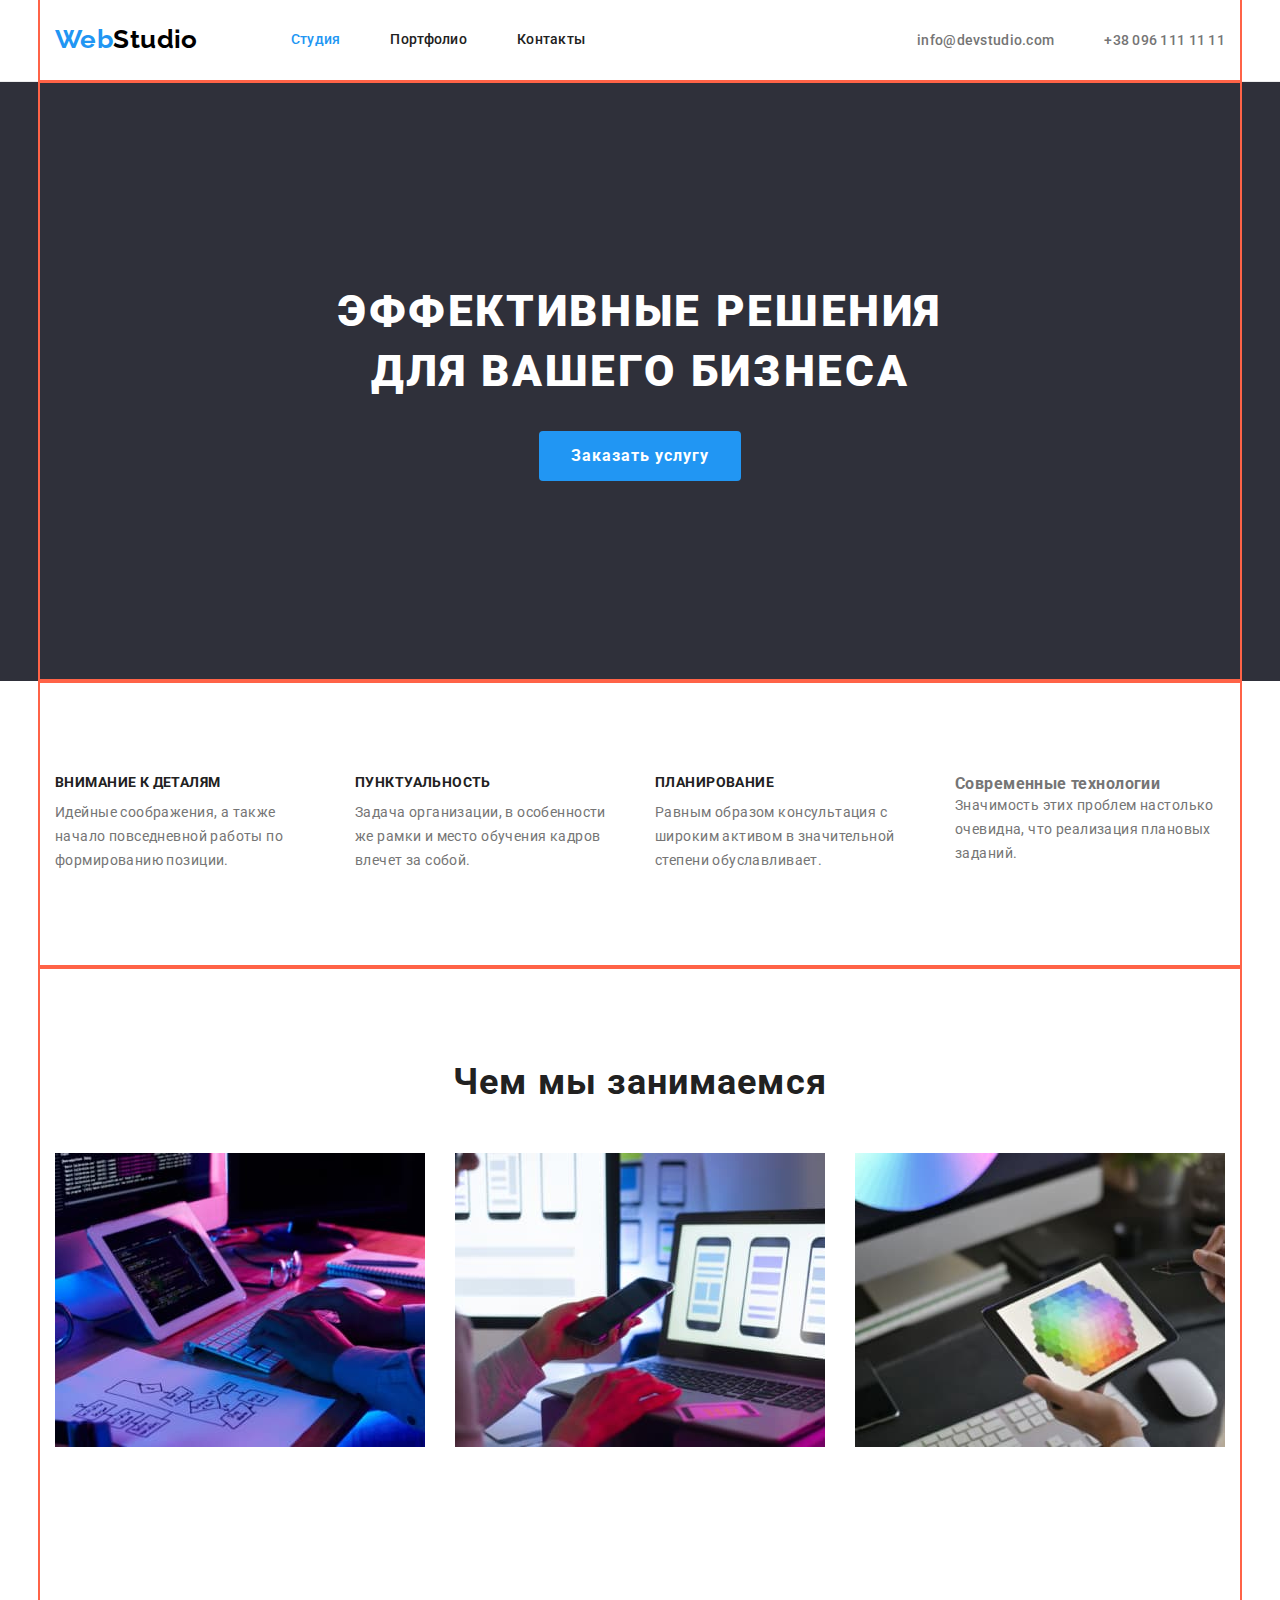
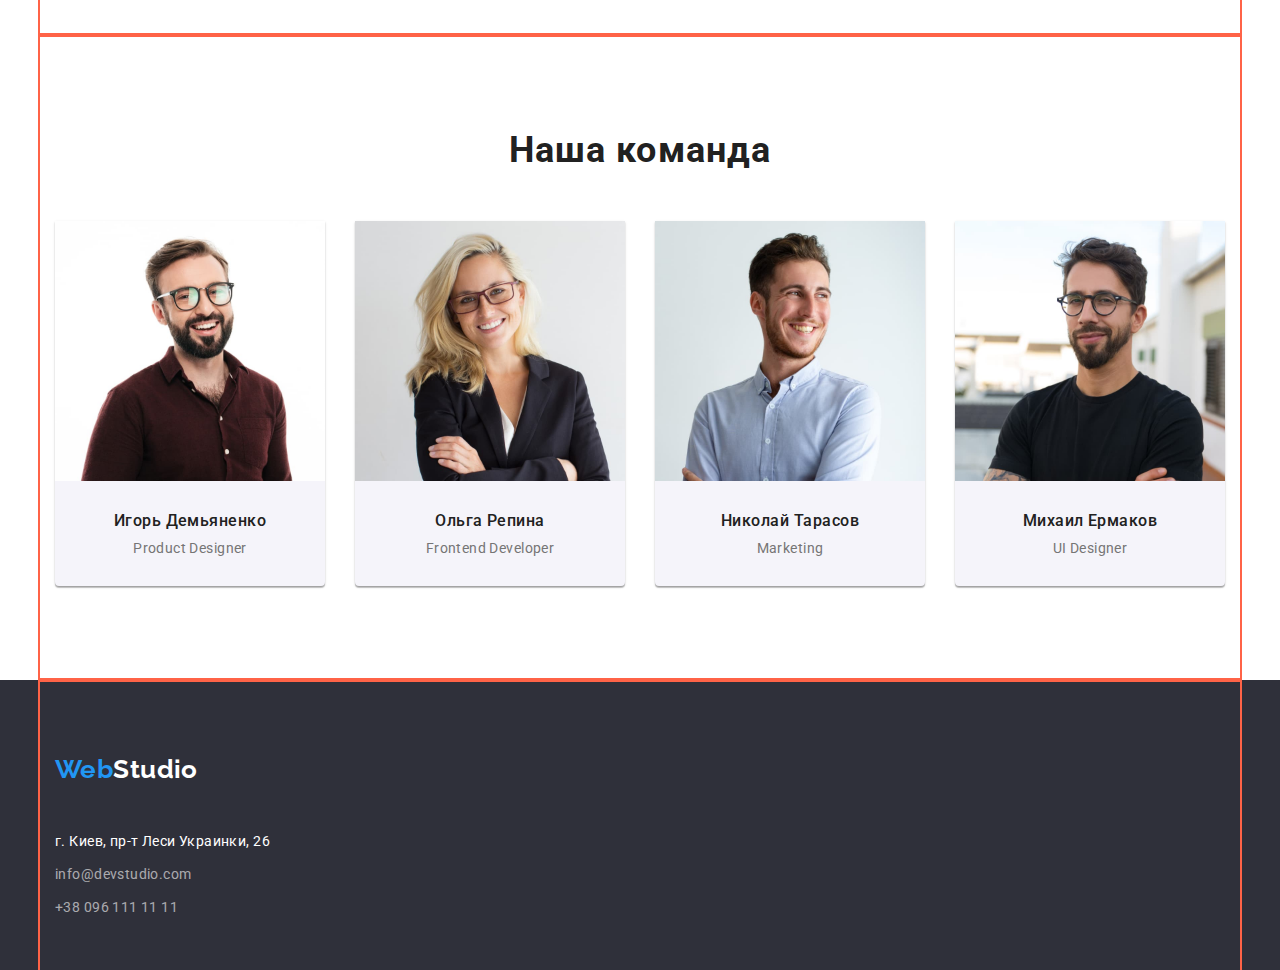
==== commit 39dd5f3c: "Исправленное дз  30.05" ====
--- a/index.html
+++ b/index.html
@@ -46,7 +46,7 @@
     <!--Герой-->
    
     <section class="hero">
-        <div class="conteiner">
+        <div class="conteiner hero">
        
         <h1 class="hero-title">Эффективные решения <br>
             для вашего бизнеса </h1>
@@ -56,7 +56,7 @@
 </div>
 
     <section class="section">
-        <div class="conteiner">
+        <div class="conteiner section">
         <h2 class="visually-hidden">Особенности</h2>
         <ul class="feature list">
             <li class="item"><h3 class="feature-title">Внимание к деталям</h3>
@@ -90,7 +90,7 @@
 <!-- Спеціалізація -->
 
     <section class="specialisation">
-        <div class="conteiner">
+        <div class="conteiner specialisation">
         <h2 class="specialisation-title">Чем мы занимаемся</h2>
         <ul class="specialisation list">
         <li class="specialisation-item">
@@ -103,38 +103,50 @@
             <img src="./images/picture3.jpg" alt="Picture3" width="370" height="294">
         </li>
         </ul>
+        </div>
     </section>
-</div>
+
 
 <!-- Команда -->
 
     <section class="team">
-        <div class="conteiner">
+       <div class="conteiner team">
         <!--Фото команди-->
         <h2 class="team-title">Наша команда</h2>
         <ul class="team list">
             <li class="photos"><img src="./images/member1.jpg" alt="Member1" width="270" height="260">
+            <div class="team-transcription">
             <h3 class="title secondary">Игорь Демьяненко</h3>
-            <p class="team-text">Product Designer</p></li>
+            <p class="team-text">Product Designer</p> </div></li>
+           
             <li class="photos"><img src="./images/member2.jpg" alt="Member2" width="270" height="260">
+            <div class="team-transcription">
             <h3 class="title secondary">Ольга Репина</h3>
-        <p class="team-text">Frontend Developer</p></li>
+            <p class="team-text">Frontend Developer</p></div></li>
+            
+       
             <li class="photos"><img src="./images/member3.jpg" alt="Member3" width="270" height="260">
+            <div class="team-transcription">
             <h3 class="title secondary">Николай Тарасов</h3>
-        <p class="team-text">Marketing</p></li>
+        <p class="team-text">Marketing</p> </div></li>
+        
+      
             <li class="photos"><img src="./images/member4.jpg" alt="Member4" width="270" height="260">
+            <div class="team-transcription">
             <h3 class="title secondary">Михаил Ермаков</h3>
-        <p class="team-text">UI Designer</p></li>
+        <p class="team-text">UI Designer</p></div></li>
+       
+        
         </ul>
+    </div>
     </section>
-</div>
 </main>
 
 
 <!-- Футер -->
 
 <footer class="footer">
-    <div class="conteiner">
+    <div class="conteiner footer">
         <!--Футер-->
         <a href="./index.html" class="logo footer"><span class="web">Web</span><span
                 class="studio-footer">Studio</span></a>
--- a/css/styles.css
+++ b/css/styles.css
@@ -161,7 +161,7 @@
 } 
 
 /* Контакты */
-.list.autorization{margin-left: 331px;
+.list.autorization{margin-left: auto;
 
 }
 .list.auth{
@@ -208,9 +208,12 @@
 
     
 }
+.conteiner.hero{
+    padding-top: 200px;
+    padding-bottom: 200px;
+}
 .hero-title{
    display: inline-block;
-   margin-top: 200px;
    margin-bottom: 30px;
 
 color: var(--head-text-color);
@@ -225,7 +228,7 @@
 .button.main{
 min-width: 200px;
 padding: 10px 32px;
-margin-bottom: 200px;
+border: none;
 
 background-color: var(--acent-color);
 color: var(--head-text-color);
@@ -233,17 +236,22 @@
 font-weight: 700;
 font-size: 16px;
 line-height: 1.87;
-
-}
-.button.main:hover{
+letter-spacing: 0.06em;
+
+}
+.button.main:hover,
+.button.main:focus {
     background-color: var(--background-main-button);
 }
 /* Особенности Feature */
-.feature.list{
-    display: flex;
-    flex-wrap: wrap;
+.conteiner.section{
     padding-top: 94px;
     padding-bottom: 94px;
+    
+}
+.feature.list{
+    display: flex;
+    flex-wrap: wrap;
 
 }
 .feature.list .item{
@@ -277,8 +285,10 @@
     letter-spacing: 0.03em;
 }
 /*  Специализация */
-.specialisation{
-   
+.conteiner.specialisation{
+    padding-top: 94px;
+    padding-bottom: 94px;
+
 }
 .specialisation-title{
     margin-top: 0;
@@ -296,7 +306,6 @@
     list-style: none;
     display: inline-block;
     margin-top: 0;
-    margin-bottom: 94px;
     display: flex;
 }
 .specialisation-item{
@@ -307,15 +316,18 @@
     margin-right: 0;
 }
 /*  Team */
-
+.conteiner.team {
+    padding-top: 94px;
+    padding-bottom: 94px;
+
+}
 .team.list{
     display: flex;
-    padding-bottom: 94px;
+
 }
 .team-title{
     margin-top: 0;
-    padding-top: 94px;
-    padding-bottom: 50px;
+    margin-bottom: 50px;
 
 
 
@@ -344,8 +356,8 @@
     margin-right: 0;
 }
 .title.secondary{
-    padding-top: 30px;
-    padding-bottom: 10px;
+    margin-bottom: 10px;
+   
 
     color: var(--secondary-hesd-color);
     font-family: "Roboto";
@@ -354,8 +366,21 @@
     line-height: 1.19;
     letter-spacing: 0.03em;
 }
-.team-text{
+ 
+.team-transcription{
+    display: block;
+    padding-top: 30px;
     padding-bottom: 30px;
+    margin-top: 0;
+
+}
+.team-tex{
+    font-family: 'Roboto';
+    font-style: normal;
+    font-weight: 400;
+    font-size: 16px;
+    line-height: 1.19;
+    letter-spacing: 0.03em;
 }
 
 /* Footer */
@@ -364,9 +389,14 @@
     background-color: var(--bacground-hero-color);
 }
 /* Logo */
+.conteiner.footer{
+    padding-top: 50px;
+    padding-bottom: 50px;
+}
 .footer .logo{
     display: block;
-    padding-top: 50px;
+    margin-bottom: 20px;
+   
 margin-right: 0;
 }
 .studio-footer {
@@ -375,7 +405,6 @@
 }
 .list-adress.list{
     display: block;
-    padding-bottom: 51px;
 
 }
 .list-adress .list{
@@ -434,16 +463,23 @@
 
 /* Portfolio */
 
+.main.portfolio{
+    margin-top: 0;
+    padding-top: 0;
+    padding-bottom: 0;
+}
 .filter {
     display: flex;
     justify-content: center;
     margin-top: 0;
+}
+.cursor.button{
+    margin-right: 8px;
 }
 .button.portfolio{
     padding: 6px 22px;
     text-align: center;
-    margin-right: 8px;
-    bleed: ;
+   
 
     background-color: var(--team-background-color);
     color: var(--secondary-hesd-color);
@@ -461,10 +497,14 @@
 .button.portfolio:last-child {
     margin-right: 0;
 }
+.portfolio{
+    padding-top: 34px;
+    padding-bottom: 94px;
+}
 .list.porto {
     display: flex;
     flex-wrap: wrap;
-    margin-top: 34px;
+  
 
 }
 .list-portfolio {
@@ -472,18 +512,16 @@
     flex-wrap: wrap;
     width: calc((100%-60)/3); 
     margin-right: 30px;
-    margin-bottom: 30px;
+
     }
     
     .list-portfolio:nth-child(3n) {
         margin-right: 0;
     }
     
-    .list-portfolio:nth-last-child(-n + 3) {
-        margin-bottom: 0;
-    }
+    
     .examples-title {
-        margin-top: 20px;
+    
         margin-bottom: 4px;
 
         color: var(--secondary-hesd-color);
@@ -500,6 +538,10 @@
         font-weight: 400;
         font-size: 16px;
         line-height: 1.88;
-        margin-top: 0;
-        margin-bottom: 20px;
-    }+      
+    
+    }
+    .list-portfolio{
+        padding-top: 20px;
+        padding-bottom: 20px;
+    }
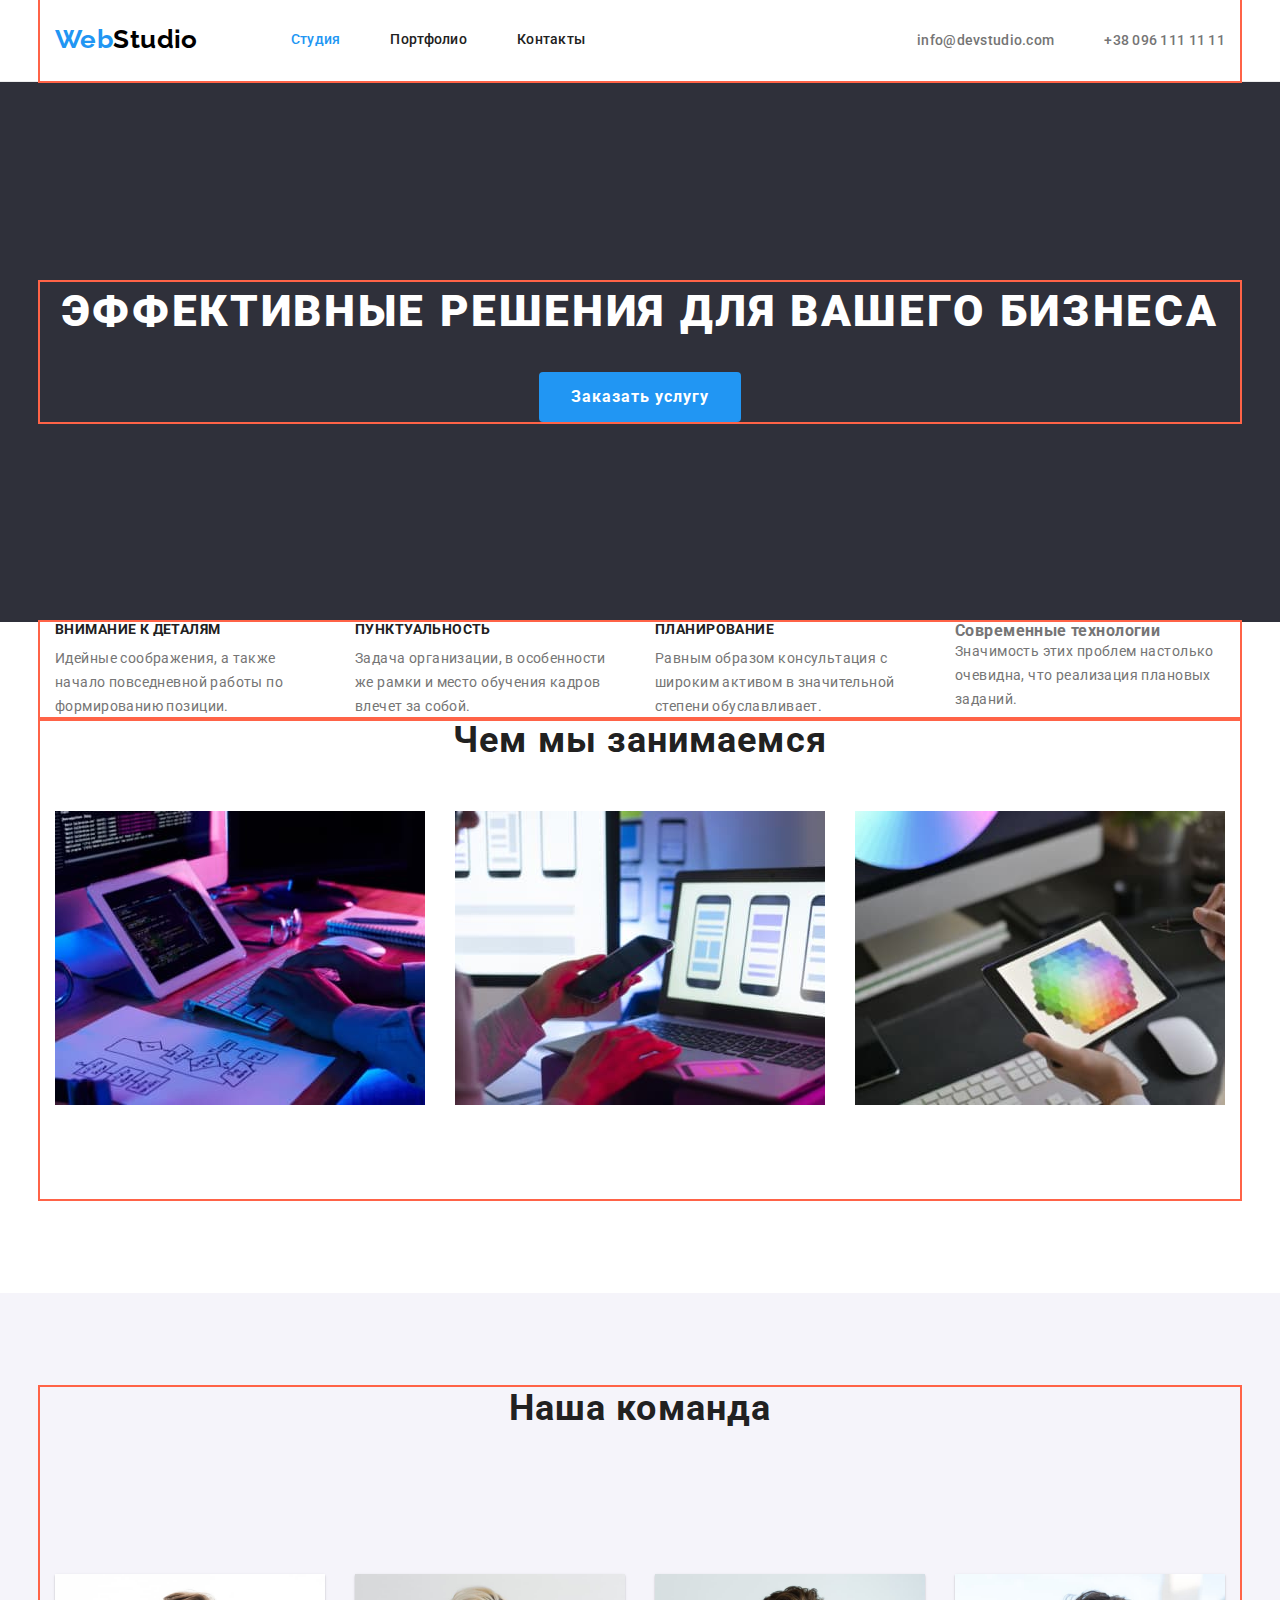
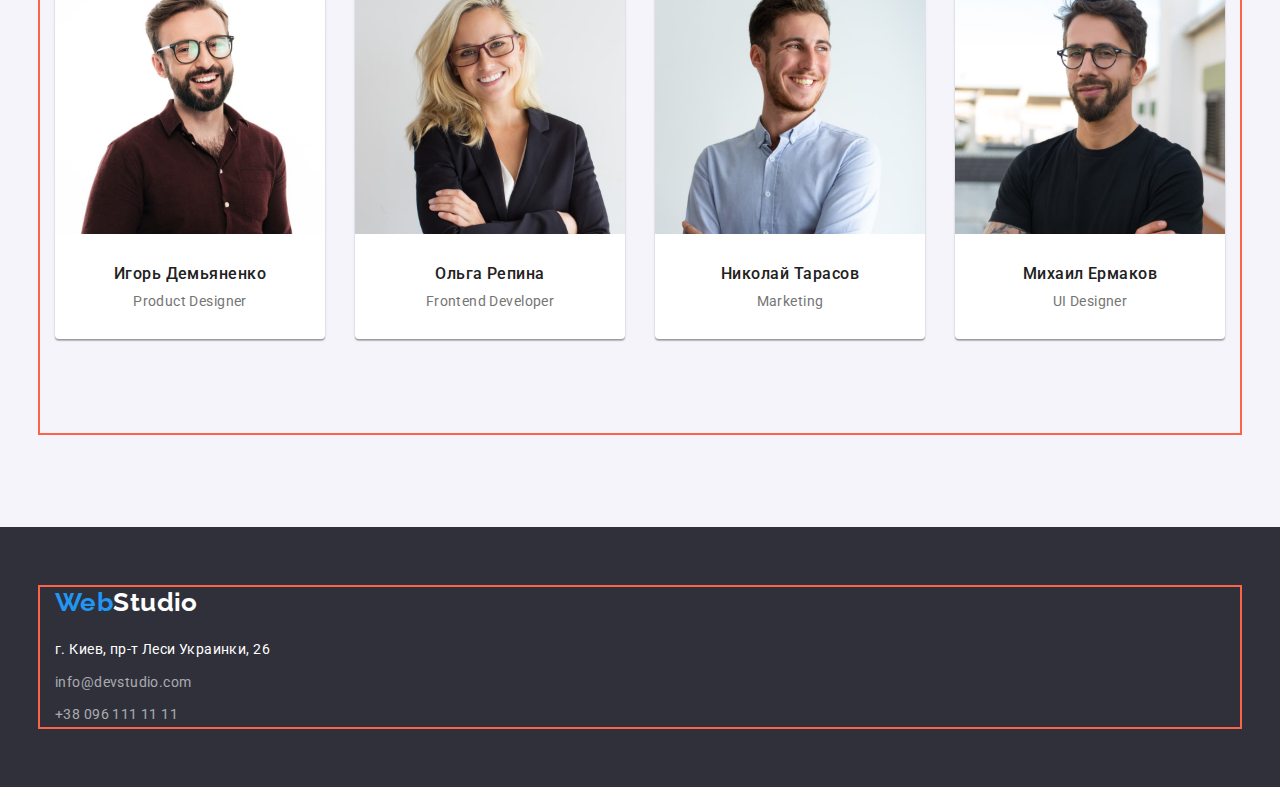
==== commit 177ef075: "Исправленное дз 31.05" ====
--- a/index.html
+++ b/index.html
@@ -24,14 +24,14 @@
     <nav class="site-nav">
         <a href="./index.html" class="logo"><span class="web">Web</span><span class="studio-head">Studio</span></a>
         <ul class="list navigation">
-            <li class="list nav"><a href="./index.html" class="link studia">Студия</a></li>
-            <li class="list nav"><a href="./portfolio.html" class="link">Портфолио</a></li>
-            <li class="list nav"><a href="" class="link">Контакты</a></li>
+            <li class="nav"><a href="./index.html" class="link studia">Студия</a></li>
+            <li class="nav"><a href="./portfolio.html" class="link">Портфолио</a></li>
+            <li class="nav"><a href="" class="link">Контакты</a></li>
         </ul>
         </nav>
         <ul class="list autorization">
-            <li class="list auth"><a href="mailto:info@devstudio.com" class="button-auth">info@devstudio.com</a></li>
-            <li class="list auth"><a href="tel:+380961111111" class="button-auth">+38 096 111 11 11</a></li>
+            <li class="auth"><a href="mailto:info@devstudio.com" class="button-auth">info@devstudio.com</a></li>
+            <li class="auth"><a href="tel:+380961111111" class="button-auth">+38 096 111 11 11</a></li>
 
         </ul>
     </div>
@@ -46,17 +46,17 @@
     <!--Герой-->
    
     <section class="hero">
-        <div class="conteiner hero">
+        <div class="conteiner">
        
-        <h1 class="hero-title">Эффективные решения <br>
+        <h1 class="hero-title">Эффективные решения
             для вашего бизнеса </h1>
-            <br><button type="button" class="button main">Заказать услугу</button>
+        <button type="button" class="button main">Заказать услугу</button>
     </div>
     </section>
 </div>
 
     <section class="section">
-        <div class="conteiner section">
+        <div class="conteiner">
         <h2 class="visually-hidden">Особенности</h2>
         <ul class="feature list">
             <li class="item"><h3 class="feature-title">Внимание к деталям</h3>
@@ -90,7 +90,7 @@
 <!-- Спеціалізація -->
 
     <section class="specialisation">
-        <div class="conteiner specialisation">
+        <div class="conteiner">
         <h2 class="specialisation-title">Чем мы занимаемся</h2>
         <ul class="specialisation list">
         <li class="specialisation-item">
@@ -110,7 +110,7 @@
 <!-- Команда -->
 
     <section class="team">
-       <div class="conteiner team">
+       <div class="conteiner">
         <!--Фото команди-->
         <h2 class="team-title">Наша команда</h2>
         <ul class="team list">
@@ -146,9 +146,9 @@
 <!-- Футер -->
 
 <footer class="footer">
-    <div class="conteiner footer">
+    <div class="conteiner">
         <!--Футер-->
-        <a href="./index.html" class="logo footer"><span class="web">Web</span><span
+        <a href="./index.html" class="logo-footer"><span class="web">Web</span><span
                 class="studio-footer">Studio</span></a>
         <address>
             <ul class="list-adress list">
--- a/css/styles.css
+++ b/css/styles.css
@@ -97,15 +97,12 @@
      address{
          font-style: normal;
      }
-  a {
-      text-decoration: none;
-      color: var(--primary-text-color);
-  }
+
     
 /* page-header */
 .conteiner.main-nav{
     display: flex;
-    align-items: center;
+    
  
 }
 .page-header{
@@ -142,7 +139,7 @@
 .site-nav{
     display: flex;
 }
-.list.nav {
+.nav {
     display: block;
     margin-right: 50px;
     padding-top: 32px;
@@ -156,7 +153,7 @@
    
 
 }
-.list.nav:last-child{
+.nav:last-child{
     margin-right: 0;
 } 
 
@@ -164,7 +161,7 @@
 .list.autorization{margin-left: auto;
 
 }
-.list.auth{
+.auth{
 display: flex;
 margin-right: 50px;
 padding-top: 32px;
@@ -179,7 +176,7 @@
 letter-spacing: 0.02em;
 
 }
-.list.auth:last-child{
+.auth:last-child{
     margin-right: 0;
 }
 .button-auth{
@@ -205,13 +202,12 @@
 .hero{
     background-color:var(--bacground-hero-color) ;
     text-align: center;
-
-    
-}
-.conteiner.hero{
     padding-top: 200px;
     padding-bottom: 200px;
-}
+
+    
+}
+
 .hero-title{
    display: inline-block;
    margin-bottom: 30px;
@@ -244,10 +240,9 @@
     background-color: var(--background-main-button);
 }
 /* Особенности Feature */
-.conteiner.section{
+.spection{
     padding-top: 94px;
     padding-bottom: 94px;
-    
 }
 .feature.list{
     display: flex;
@@ -285,8 +280,7 @@
     letter-spacing: 0.03em;
 }
 /*  Специализация */
-.conteiner.specialisation{
-    padding-top: 94px;
+.specialisation{
     padding-bottom: 94px;
 
 }
@@ -310,16 +304,15 @@
 }
 .specialisation-item{
     margin-right: 30px;
-margin-bottom: 94px;
 }
 .specialisation-item:last-child{
     margin-right: 0;
 }
 /*  Team */
-.conteiner.team {
+.team {
     padding-top: 94px;
     padding-bottom: 94px;
-
+background-color: var(--team-background-color);
 }
 .team.list{
     display: flex;
@@ -342,8 +335,8 @@
 }
 
 .photos{
-    margin-top: 0;
-    background-color: var(--team-background-color);
+
+    background-color: var(--head-text-color);
     text-align: center;
     margin-right: 30px;
     box-shadow: 0px 1px 3px rgba(0, 0, 0, 0.12),
@@ -385,19 +378,22 @@
 
 /* Footer */
 .footer {
-    display: block;
-    background-color: var(--bacground-hero-color);
+padding-top: 60px;
+padding-bottom: 60px;
+background-color: var(--bacground-hero-color);
 }
 /* Logo */
-.conteiner.footer{
-    padding-top: 50px;
-    padding-bottom: 50px;
-}
-.footer .logo{
+
+.logo-footer{
     display: block;
     margin-bottom: 20px;
-   
-margin-right: 0;
+
+    color: var(--bacground-hero-color);
+    font-family: "Raleway",
+    sans-serif;
+    font-weight: 700;
+    font-size: 26px;
+    line-height: 1.19;
 }
 .studio-footer {
     color: var(--head-text-color);
@@ -405,10 +401,13 @@
 }
 .list-adress.list{
     display: block;
+ 
+    
 
 }
 .list-adress .list{
     margin-bottom: 9px;
+   
 }
 .list-adress .list:last-child{
     margin-bottom:0;
@@ -421,6 +420,7 @@
     font-size: 14px;
     line-height: 1.71;
     letter-spacing: 0.03em;
+    text-decoration: none;
 
 }
 
@@ -437,6 +437,7 @@
     font-size: 14px;
     line-height: 1.71;
     letter-spacing: 0.03em;
+    text-decoration: none;
 
 
 }
@@ -454,6 +455,7 @@
     font-size: 14px;
     line-height: 1.71;
     letter-spacing: 0.03em%;
+    text-decoration: none;
 }
 
 .telephone:hover,
@@ -463,20 +465,20 @@
 
 /* Portfolio */
 
-.main.portfolio{
-    margin-top: 0;
-    padding-top: 0;
-    padding-bottom: 0;
+.portfolio{
+    padding-top: 94px;
+    padding-bottom: 94px;
+    
 }
 .filter {
     display: flex;
     justify-content: center;
-    margin-top: 0;
-}
-.cursor.button{
+   margin-bottom: 50px;
+}
+.list.filter .item{
     margin-right: 8px;
 }
-.button.portfolio{
+.button-portfolio{
     padding: 6px 22px;
     text-align: center;
    
@@ -488,35 +490,41 @@
     font-size: 16px;
     line-height: 1.63;
     letter-spacing: 0.03em;
-}
-.button.portfolio:hover,
-.button.portfolio:focus {
+    border-radius: 4px;
+    border: none
+}
+.button-portfolio:hover,
+.button-portfolio:focus {
     background-color: var(--acent-color);
     color: var(--head-text-color);
 }
-.button.portfolio:last-child {
+.button-portfolio:last-child {
     margin-right: 0;
 }
 .portfolio{
     padding-top: 34px;
     padding-bottom: 94px;
 }
-.list.porto {
+.portfolio-list.list {
     display: flex;
     flex-wrap: wrap;
+    
   
 
 }
-.list-portfolio {
-    display: flex;
-    flex-wrap: wrap;
+.portfolio-item {
+    
     width: calc((100%-60)/3); 
     margin-right: 30px;
-
-    }
-    
-    .list-portfolio:nth-child(3n) {
+ 
+
+    }
+    
+    .portfolio-item:nth-child(3n) {
         margin-right: 0;
+    }
+    .portfolio-item:nth-child(-n+3){
+        margin-bottom: 0;
     }
     
     
@@ -530,6 +538,7 @@
         font-size: 18px;
         line-height: 2;
         letter-spacing: 0.06em;
+        
        
     
     }
@@ -538,10 +547,11 @@
         font-weight: 400;
         font-size: 16px;
         line-height: 1.88;
+        
       
     
     }
-    .list-portfolio{
-        padding-top: 20px;
-        padding-bottom: 20px;
-    }
+    .portfolio.transcription{
+      padding: 20px, 24px;
+    
+    }
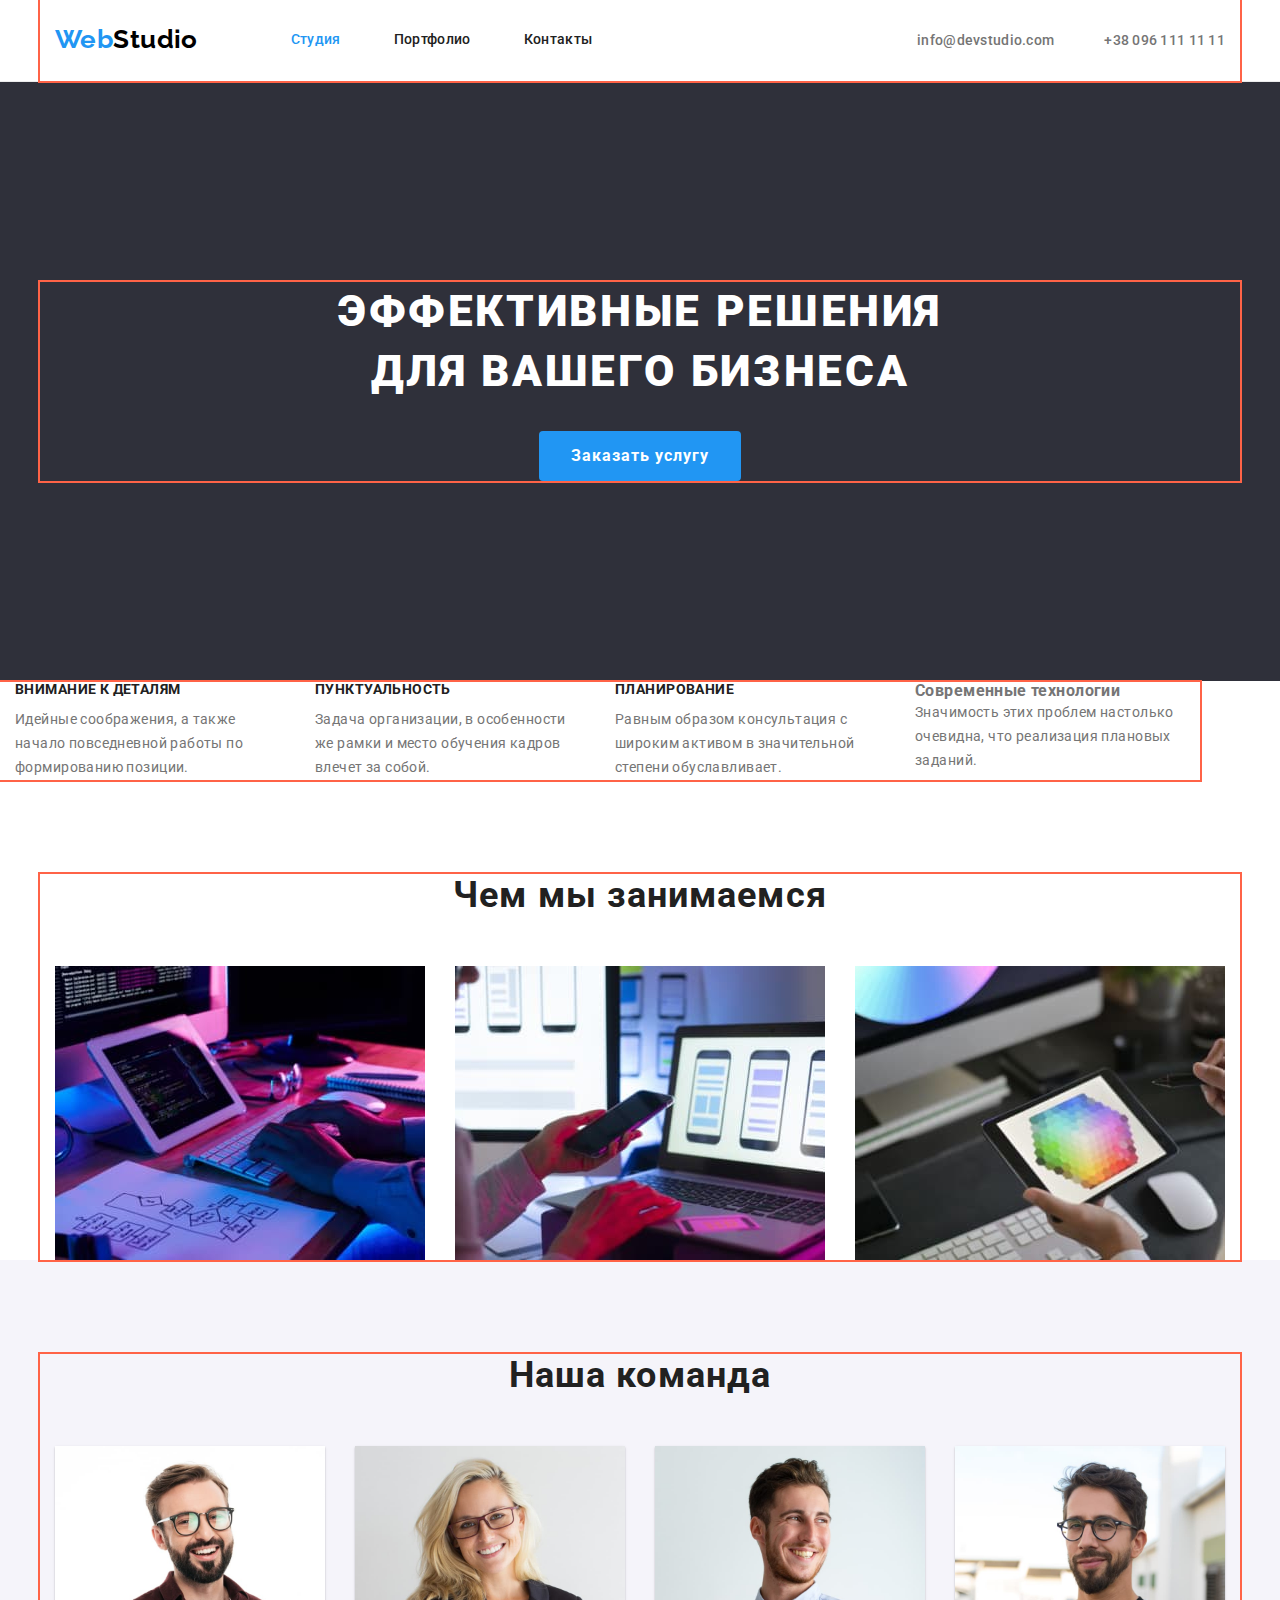
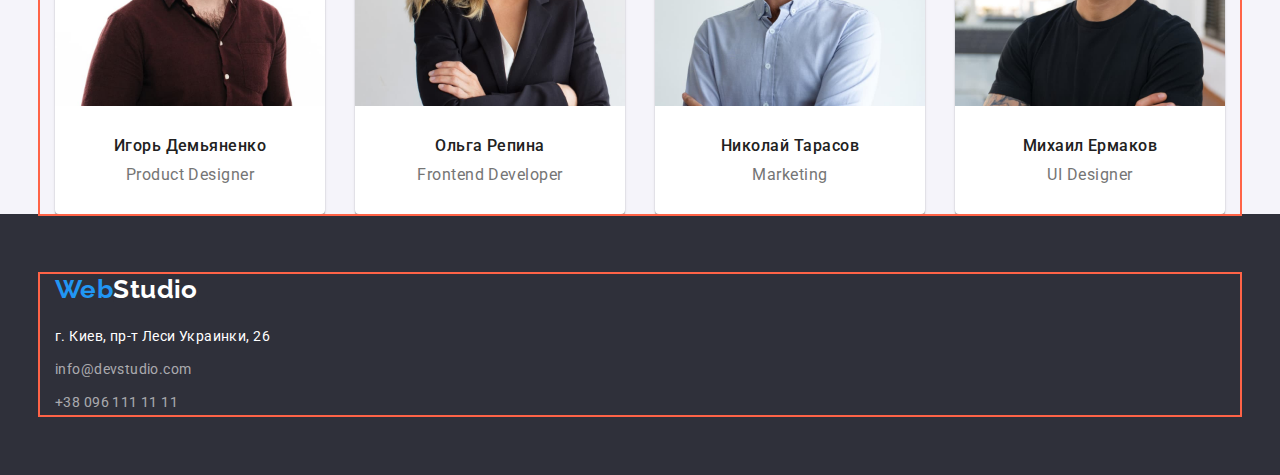
==== commit 1184cd0b: "Исправленное дз 01.06.2022" ====
--- a/index.html
+++ b/index.html
@@ -55,7 +55,7 @@
     </section>
 </div>
 
-    <section class="section">
+    <section class="section feature">
         <div class="conteiner">
         <h2 class="visually-hidden">Особенности</h2>
         <ul class="feature list">
--- a/css/styles.css
+++ b/css/styles.css
@@ -102,6 +102,8 @@
 /* page-header */
 .conteiner.main-nav{
     display: flex;
+    justify-content: center;
+  
     
  
 }
@@ -119,7 +121,8 @@
     margin-right: 93px;    
     margin-left: 0; 
     padding-top: 24px;
-    padding-bottom: 25px;  
+    padding-bottom: 25px;
+    
 }
 .web{
     color: var(--acent-color);
@@ -138,12 +141,22 @@
 }
 .site-nav{
     display: flex;
+    justify-content: center;
+
+}
+.list.navigation {
+    display: inline-block;
+    padding-top: 0;
+    padding-bottom: 0;
+
 }
 .nav {
-    display: block;
+    display: inline-block;
     margin-right: 50px;
     padding-top: 32px;
     padding-bottom: 32px;
+    margin-top: 0;
+    margin-bottom: 0;
 
     font-family: 'Roboto';
 font-weight: 500;
@@ -158,14 +171,19 @@
 } 
 
 /* Контакты */
-.list.autorization{margin-left: auto;
-
+.list.autorization{
+    display: flex;
+    margin-left: auto;
+padding-top: 0;
+padding-bottom: 0;
 }
 .auth{
 display: flex;
 margin-right: 50px;
 padding-top: 32px;
 padding-bottom: 32px;
+margin-top: 0;
+margin-bottom: 0;
 
 color: var(--primary-text-color);
 font-family: 'Roboto';
@@ -209,8 +227,11 @@
 }
 
 .hero-title{
-   display: inline-block;
+   display:block;
    margin-bottom: 30px;
+   width: 696px;
+   margin-left: auto;
+   margin-right: auto;
 
 color: var(--head-text-color);
 font-family: "Roboto";
@@ -240,16 +261,20 @@
     background-color: var(--background-main-button);
 }
 /* Особенности Feature */
-.spection{
-    padding-top: 94px;
+.section.feature{
+    display: inline-block;
+    
     padding-bottom: 94px;
+
 }
 .feature.list{
     display: flex;
     flex-wrap: wrap;
 
+
 }
 .feature.list .item{
+
     margin-right: 30px;
     width: 270px;
 }
@@ -281,7 +306,7 @@
 }
 /*  Специализация */
 .specialisation{
-    padding-bottom: 94px;
+    
 
 }
 .specialisation-title{
@@ -301,6 +326,7 @@
     display: inline-block;
     margin-top: 0;
     display: flex;
+   
 }
 .specialisation-item{
     margin-right: 30px;
@@ -310,12 +336,13 @@
 }
 /*  Team */
 .team {
+   
     padding-top: 94px;
-    padding-bottom: 94px;
 background-color: var(--team-background-color);
 }
 .team.list{
     display: flex;
+    padding-top: 0;
 
 }
 .team-title{
@@ -367,7 +394,7 @@
     margin-top: 0;
 
 }
-.team-tex{
+.team-text{
     font-family: 'Roboto';
     font-style: normal;
     font-weight: 400;
@@ -467,7 +494,6 @@
 
 .portfolio{
     padding-top: 94px;
-    padding-bottom: 94px;
     
 }
 .filter {
@@ -501,10 +527,7 @@
 .button-portfolio:last-child {
     margin-right: 0;
 }
-.portfolio{
-    padding-top: 34px;
-    padding-bottom: 94px;
-}
+
 .portfolio-list.list {
     display: flex;
     flex-wrap: wrap;
@@ -514,7 +537,7 @@
 }
 .portfolio-item {
     
-    width: calc((100%-60)/3); 
+    width: 370px; 
     margin-right: 30px;
  
 
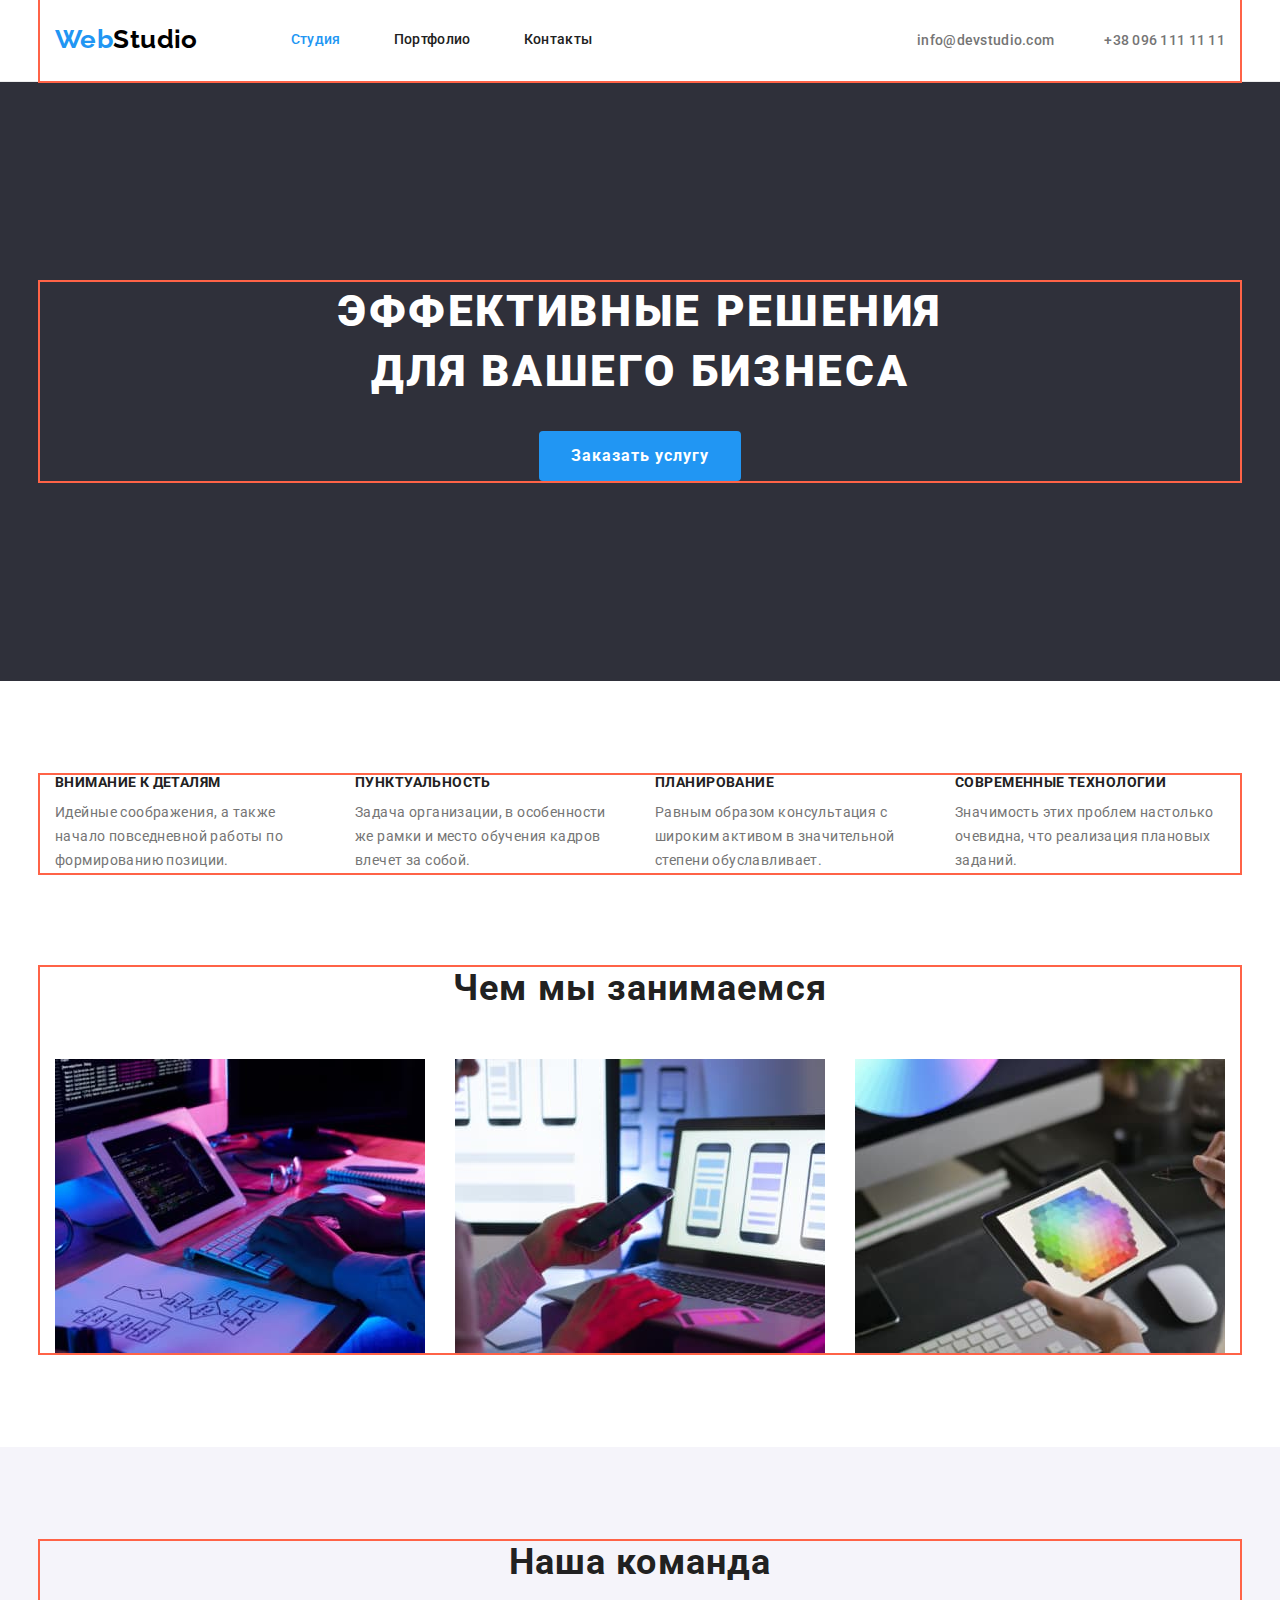
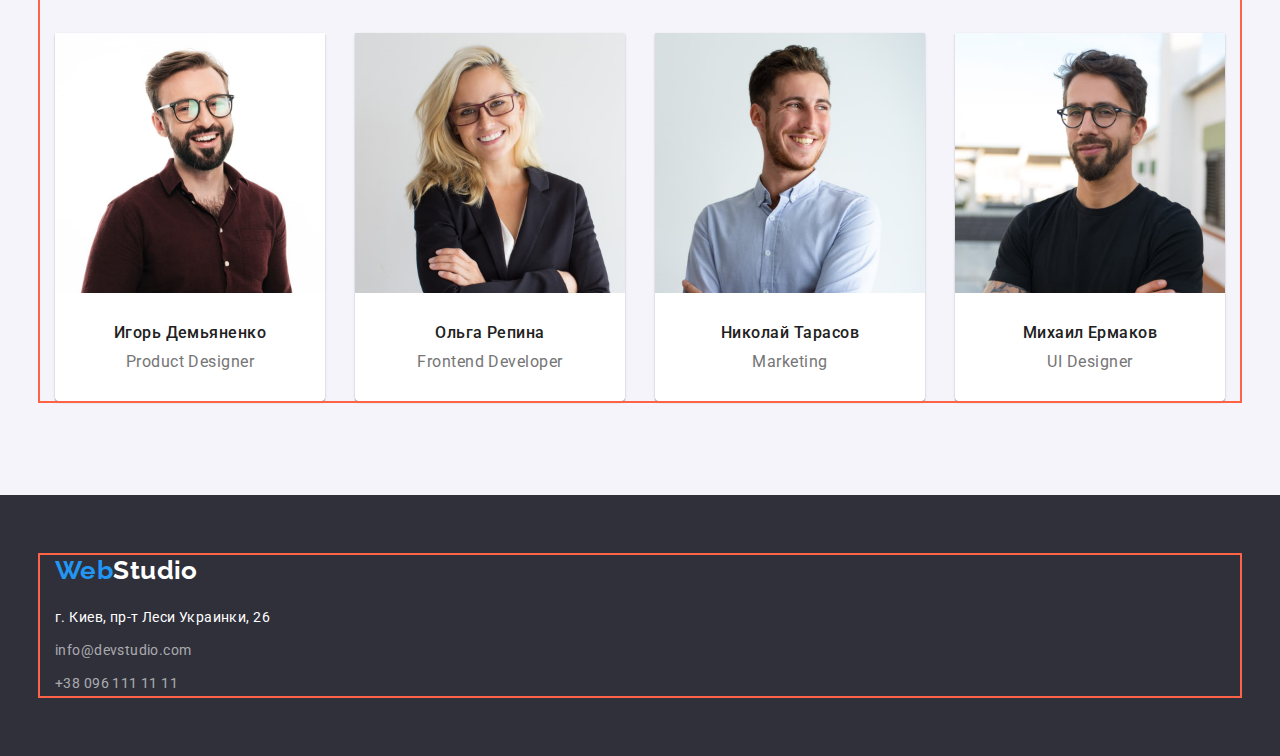
==== commit 15624816: "Исправленное дз 02.01" ====
--- a/index.html
+++ b/index.html
@@ -75,7 +75,7 @@
                 </p>
             </li>
             <li class="item">
-                <h3 class="featuretitle">Современные технологии</h3>
+                <h3 class="feature-title">Современные технологии</h3>
                 <p class="feature-text">
                     Значимость этих проблем настолько очевидна, что реализация плановых заданий.
                 </p>
@@ -152,12 +152,10 @@
                 class="studio-footer">Studio</span></a>
         <address>
             <ul class="list-adress list">
-                <li class="list"> <a href="https://goo.gl/maps/uKGxG5egsuMHE9eL8" target="_blank"
+                <li class="adress item"> <a href="https://goo.gl/maps/uKGxG5egsuMHE9eL8" target="_blank"
                         rel="noopener norefferrer" class="map">г. Киев, пр-т Леси Украинки, 26</a></li>
-                <li class="list"><a href="mailto:info@example.com" class="mail">info@devstudio.com</a></li>
-                <li class="list"> <a href="tel:+380961111111" class="telephone">+38 096 111 11 11</a>
-
-                </li>
+                <li class="adress item"><a href="mailto:info@example.com" class="mail">info@devstudio.com</a></li>
+                <li class="adress item"><a href="tel:+380961111111" class="telephone">+38 096 111 11 11</a></li>
             </ul>
         </address>
     </div>
--- a/css/styles.css
+++ b/css/styles.css
@@ -262,8 +262,9 @@
 }
 /* Особенности Feature */
 .section.feature{
-    display: inline-block;
-    
+   
+    
+    padding-top: 94px;
     padding-bottom: 94px;
 
 }
@@ -296,16 +297,14 @@
 
 }
 .feature-text {
-    color: var(--primary-text-color);
-    font-family: 'Roboto';
-    font-style: normal;
-    font-weight: 400;
-    font-size: 14px;
+
+  
     line-height: 1.71;
-    letter-spacing: 0.03em;
+
 }
 /*  Специализация */
 .specialisation{
+    padding-bottom: 94px;
     
 
 }
@@ -321,11 +320,12 @@
     text-align: center;
     letter-spacing: 0.03em;
     }
-.specialisation-list {
+.specialisation.list {
     list-style: none;
     display: inline-block;
     margin-top: 0;
     display: flex;
+    padding-bottom: 0;
    
 }
 .specialisation-item{
@@ -336,13 +336,15 @@
 }
 /*  Team */
 .team {
-   
     padding-top: 94px;
+    padding-bottom: 94px;
+
 background-color: var(--team-background-color);
 }
 .team.list{
     display: flex;
     padding-top: 0;
+ padding-bottom: 0;
 
 }
 .team-title{
@@ -432,11 +434,11 @@
     
 
 }
-.list-adress .list{
+.adress.item{
     margin-bottom: 9px;
    
 }
-.list-adress .list:last-child{
+.adress.item:last-child{
     margin-bottom:0;
 }
 .map {
@@ -494,6 +496,7 @@
 
 .portfolio{
     padding-top: 94px;
+    padding-bottom: 94px;
     
 }
 .filter {
@@ -502,12 +505,16 @@
    margin-bottom: 50px;
 }
 .list.filter .item{
-    margin-right: 8px;
-}
+margin-right: 8px;
+}
+.list.filter .item:last-child{
+    margin-right: 0;
+}
+
 .button-portfolio{
     padding: 6px 22px;
     text-align: center;
-   
+margin-right: 8px;
 
     background-color: var(--team-background-color);
     color: var(--secondary-hesd-color);
@@ -516,7 +523,7 @@
     font-size: 16px;
     line-height: 1.63;
     letter-spacing: 0.03em;
-    border-radius: 4px;
+    border-radius: 4px;  
     border: none
 }
 .button-portfolio:hover,
@@ -539,6 +546,7 @@
     
     width: 370px; 
     margin-right: 30px;
+    margin-bottom: 30px;
  
 
     }
@@ -546,7 +554,7 @@
     .portfolio-item:nth-child(3n) {
         margin-right: 0;
     }
-    .portfolio-item:nth-child(-n+3){
+    .portfolio-item:nth-last-child(-n+3){
         margin-bottom: 0;
     }
     
@@ -574,7 +582,9 @@
       
     
     }
-    .portfolio.transcription{
-      padding: 20px, 24px;
-    
-    }
+    .discription{
+      padding: 20px 24px;
+      border: 1px solid #EEEEEE;
+      border-top:none
+    
+    }
